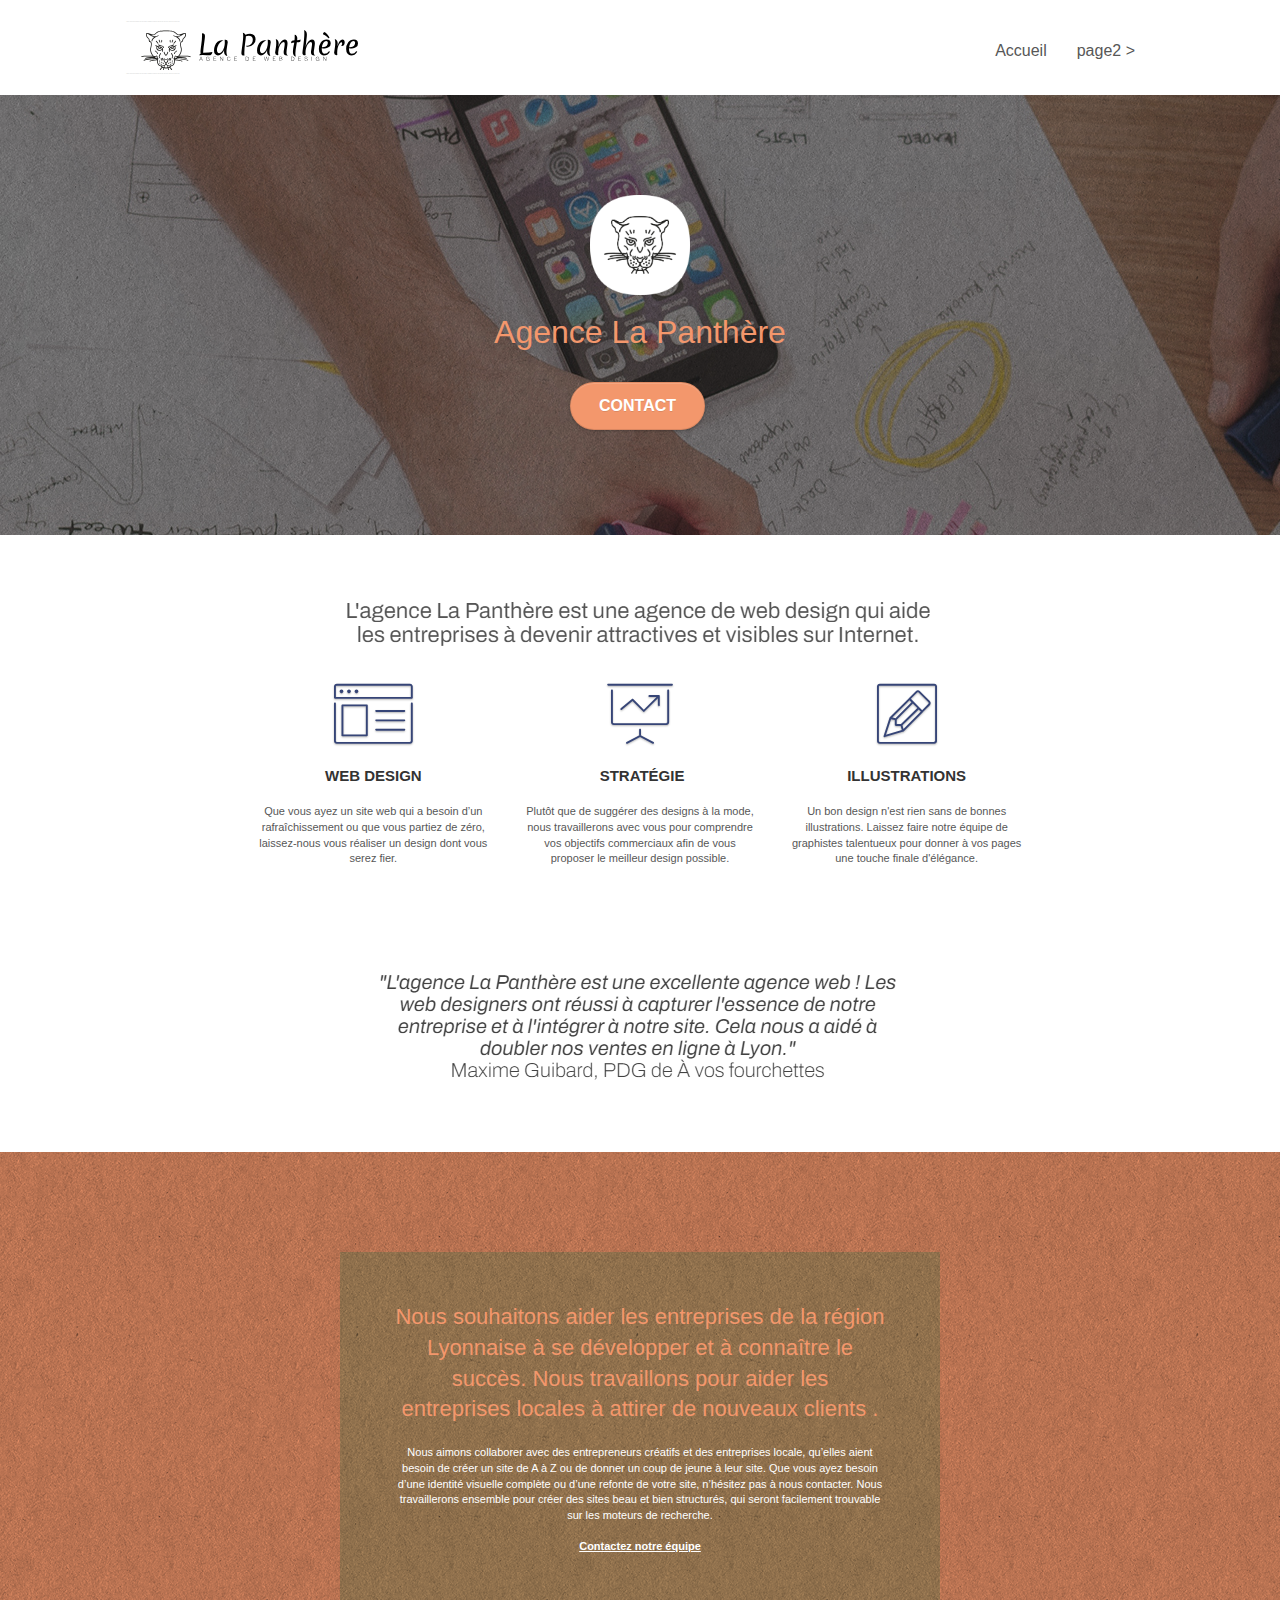
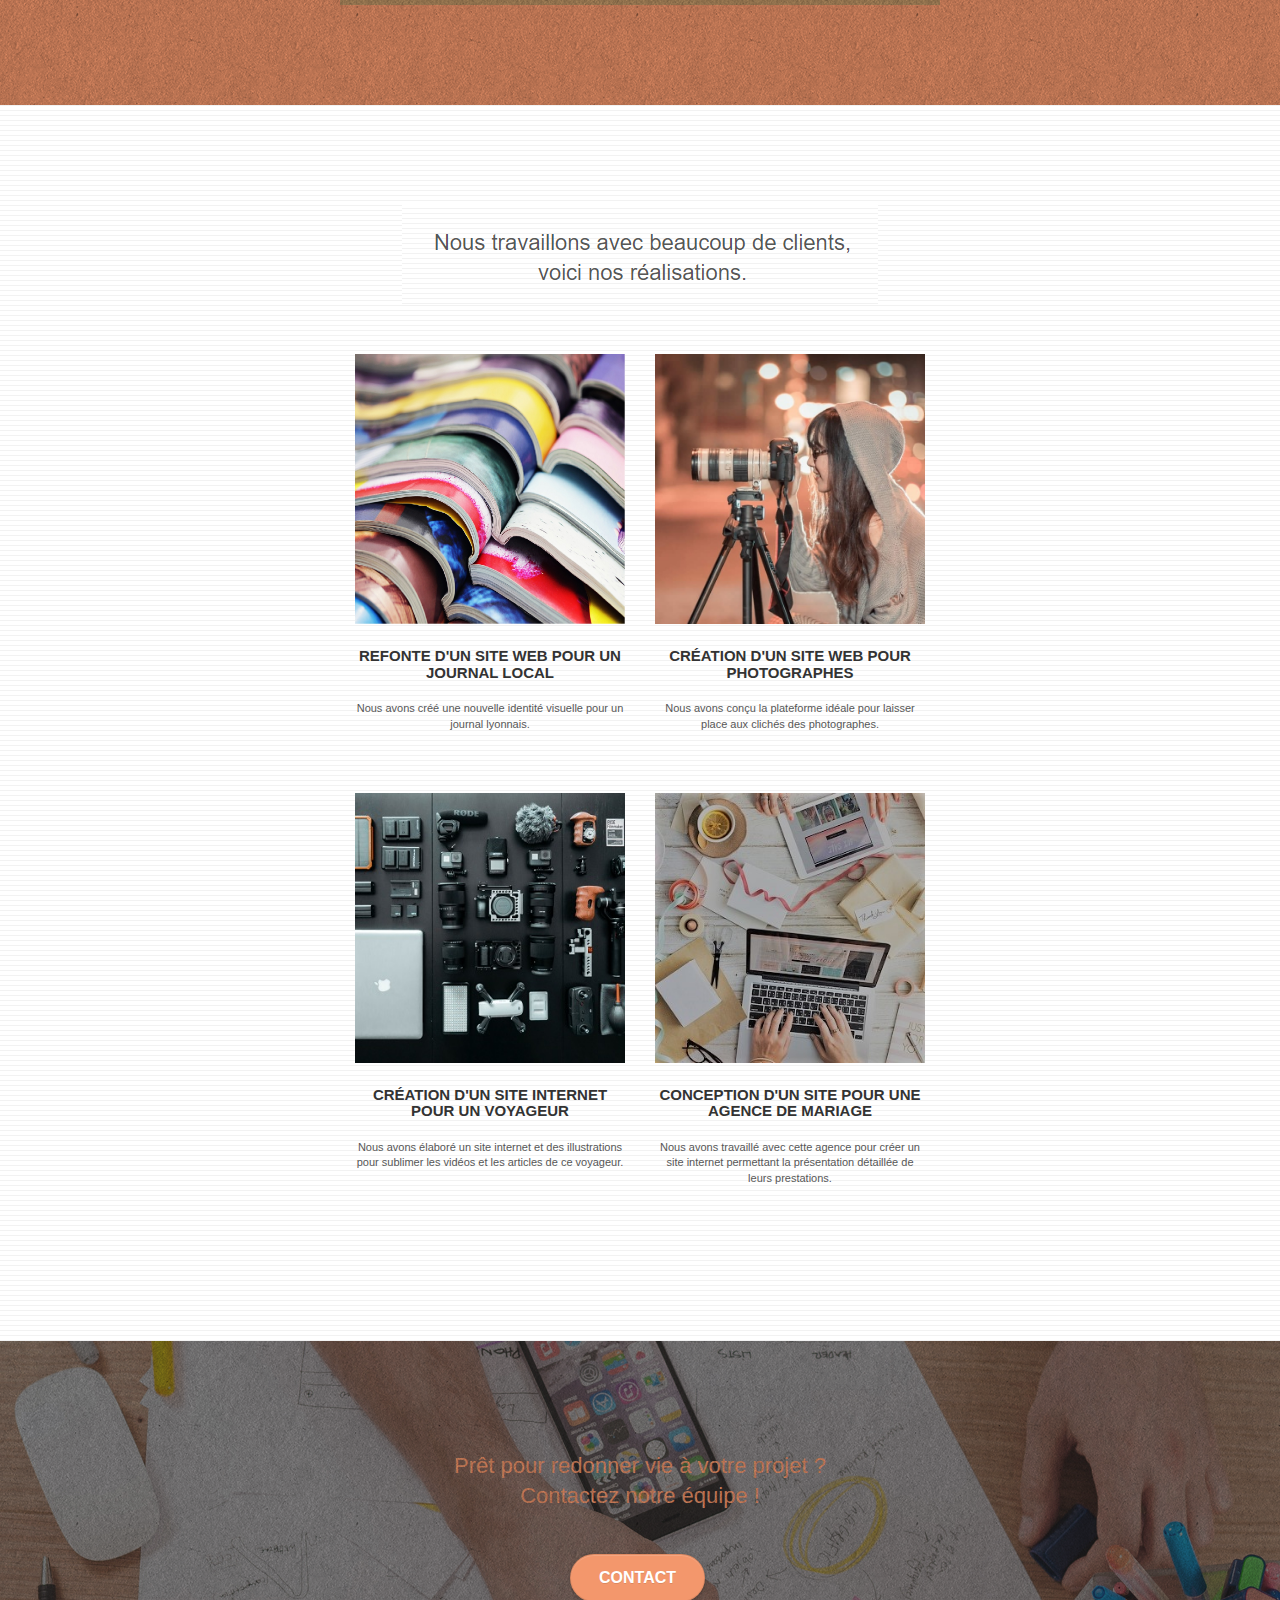
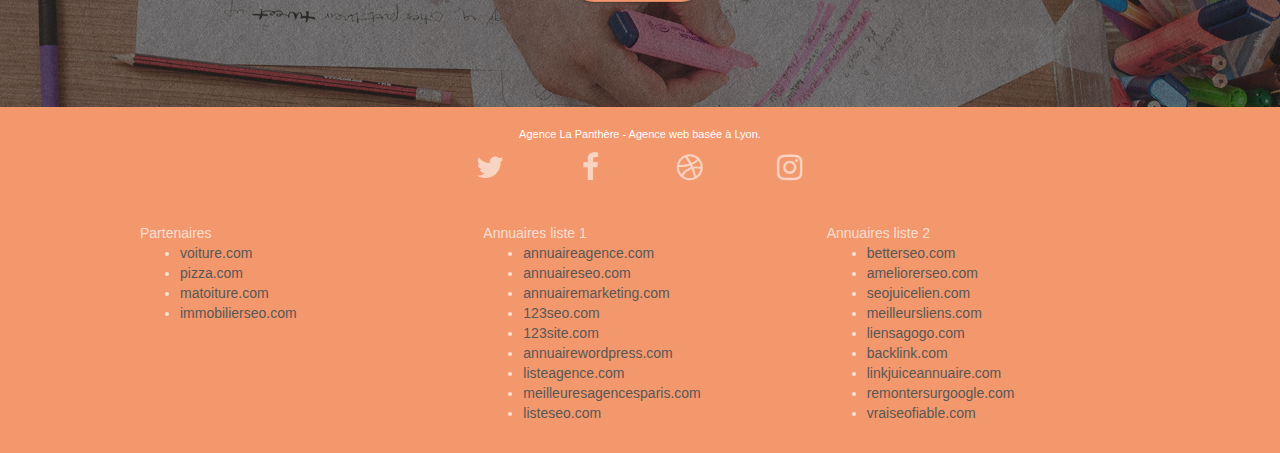
==== index.html @ 03101421 "first commit" ====
<!doctype html>
<html lang="Default">
<head>
    <meta charset="utf-8">
    <meta name="keywords" content="seo, google, site web, site internet, agence design paris, agence design, agence design,agence design,agence design,agence design,agence design,agence design,agence design,agence design">
    <meta name="description" content="">
    <meta name="viewport" content="width=device-width, initial-scale=1.0, viewport-fit=cover">
    <link rel="shortcut icon" type="image/png" href="favicon.jpg">
    
	<link rel="stylesheet" type="text/css" href="./css/bootstrap.css">
	<link rel="stylesheet" type="text/css" href="style.css">
	<link rel="stylesheet" type="text/css" href="./css/font-awesome.css">
	<link rel="stylesheet" type="text/css" href="./css/et-line.css">
	
    
	<script src="./js/jquery-2.1.0.js"></script>
	<script src="./js/bootstrap.js"></script>
	<script src="./js/blocs.js"></script>
	<script src="./js/jquery.touchSwipe.js" defer></script>
	<script src="./js/gmaps.js"></script>

    <title>.</title>

    
<!-- Analytics -->
 
<!-- Analytics END -->
    
</head>
<body>
<!-- Principal conteneur -->
<div class="page-container">
    
<!-- bloc-0 -->
<div class="bloc bgc-white l-bloc " id="bloc-0">
	<div class="container bloc-sm">

		<nav class="navbar row">
			<div class="navbar-header">
				<div class="keywords" style="color:#cccccc;font-size:1px;">Agence web à paris, stratégie web, web design, illustrations, design de site web, site web, web, internet, site internet, site</div>
				<a class="navbar-brand" href="index.html"><img src="img/agence-la-panthere-monochrome.svg" alt="paris web design logo agence web meilleure agence" height="40" /></a>
				<div class="keywords" style="color:#cccccc;font-size:1px;">Agence web à paris, stratégie web, web design, illustrations, design de site web, site web, web, internet, site internet, site</div>
				<button id="nav-toggle" type="button" class="ui-navbar-toggle navbar-toggle" data-toggle="collapse" data-target=".navbar-1">
					<span class="sr-only">Toggle navigation</span><span class="icon-bar"></span><span class="icon-bar"></span><span class="icon-bar"></span>
				</button>
			</div>
			<div class="collapse navbar-collapse navbar-1 special-dropdown-nav">
				<ul class="site-navigation nav navbar-nav">
					<li>
						<a href="index.html">Accueil</a>
					</li>
					<li>
					</li>
					<li>
						<a href="page2.html">page2 &gt;</a>
					</li>
				</ul>
			</div>
		</nav>
	</div>
</div>
<!-- bloc-0 END -->

<!-- bloc-1-presentation -->
<div class="bloc bgc-dark-slate-blue bg-banniere d-bloc bg-t-edge bloc-bg-texture texture-paper b-parallax" id="bloc-1-hero">
	<div class="container bloc-lg">
		<div class="row tight-width-whitespace">
			<div class="col-sm-12">
				<img src="img/logo.png" class="center-block image-resize-mode" width="100" alt="Agence La Panthère, agence web paris, création logo paris" />
				<h1 class="text-center hero-bloc-text tc-white ">
					Agence La Panthère
				</h1>
				<div class="text-center">
					<a href="page2.html" class="btn btn-lg btn-clean btn-rd cta-hero btn-atomic-tangerine" id="cta-hero">Contact</a>
				</div>
			</div>
		</div>
	</div>
</div>
<!-- bloc-1-presentation END -->

<!-- bloc-2-services -->
<div class="bloc bgc-white l-bloc" id="bloc-2-services">
	<div class="container bloc-md">
		<div class="row">
			<div class="col-sm-12 text-center">
				<img alt="agence web, agence web paris, web design paris, stratégie web" src="img/title.png" />
			</div>
		</div>
		<div class="row voffset-lg med-width-whitespace">
			<div class="col-sm-4">
				<div class="text-center">
					<span class="et-icon-browser sm-shadow icon-dark-slate-blue icons icon-lg"></span>
				</div>
				<h3 class="mg-md text-center">
					Web design
				</h3>
				<p class="text-center ">
					Que vous ayez un site web qui a besoin d&rsquo;un rafraîchissement ou que vous partiez de zéro, laissez-nous vous réaliser un design dont vous serez fier.
				</p>
			</div>
			<div class="col-sm-4">
				<div class="text-center">
					<span class="et-icon-presentation sm-shadow icon-dark-slate-blue icons icon-lg"></span>
				</div>
				<h3 class="mg-md text-center">
					&nbsp;Stratégie
				</h3>
				<p class="text-center ">
					Plutôt que de suggérer des designs à la mode, nous travaillerons avec vous pour comprendre vos objectifs commerciaux afin de vous proposer le meilleur design possible.<br>
				</p>
			</div>
			<div class="col-sm-4">
				<div class="text-center">
					<span class="et-icon-edit sm-shadow icon-dark-slate-blue icons icon-lg"></span>
				</div>
				<h3 class="mg-md text-center">
					Illustrations
				</h3>
				<p class="text-center ">
					Un bon design n'est rien sans de bonnes illustrations. Laissez faire notre équipe de graphistes talentueux pour donner à vos pages une touche finale d'élégance.
				</p>
			</div>
		</div>
		<div class="row voffset-lg voffset">
			<div class="col-xs-12 col-md-8 col-md-offset-2 text-center">
				<img alt="agence web, agence web paris, web design paris, stratégie web" src="img/citation.png" />

			</div>
		</div>
	</div>
</div>
<!-- bloc-2-services END -->

<!-- bloc-3-what-i-do -->
<div class="bloc tc-white bgc-atomic-tangerine bg-presentation d-bloc bloc-bg-texture texture-paper b-parallax" id="bloc-3-what-i-do">
	<div class="container bloc-lg">
		<div class="row tight-width-whitespace black-background">
			<div class="col-sm-12">
				<h2 class="mg-md text-center tc-white">
					Nous souhaitons aider les entreprises de la région Lyonnaise à se développer et à connaître le succès. Nous travaillons pour aider les entreprises locales à attirer de nouveaux clients .<br>
				</h2>
				<p class="text-center white">
					Nous aimons collaborer avec des entrepreneurs créatifs et des entreprises locale, qu’elles aient besoin de créer un site de A à Z ou de donner un coup de jeune à leur site. Que vous ayez besoin d’une identité visuelle complète ou d’une refonte de votre site, n’hésitez pas à nous contacter. Nous travaillerons ensemble pour créer des sites beau et bien structurés, qui seront facilement trouvable sur les moteurs de recherche. <br><br><a class="ltc-white bold-link" href="page2.html">Contactez notre équipe</a><br>
				</p>
			</div>
		</div>
	</div>
</div>
<!-- bloc-3-what-i-do END -->

<!-- bloc-4-portfolio -->
<div class="bloc bgc-white bg-lines-h2-bg bg-repeat l-bloc" id="bloc-4-portfolio">
	<div class="container bloc-lg">
		<div class="row">
			<div class="col-sm-12 text-center">
				<img alt="agence web, agence web paris, web design paris, stratégie web" src="img/title2.png" />
			</div>
		</div>
		<div class="row tight-width-whitespace portfolio-row">
			<div class="col-sm-6">
				<a href="#" data-lightbox="img/1.jpg" data-gallery-id="gallery-1" data-caption="Refonte d'un site web pour un journal local" data-frame="snapshot-lb"><img src="img/1.jpg" alt="paris web design logo agence web meilleure agence et refonte site web journal" class="img-responsive portfolio-thumb" /></a>
				<h3 class="mg-md text-center">
					Refonte d'un site web pour un journal local
				</h3>
				<p class="text-center">
					Nous avons créé une nouvelle identité visuelle pour un journal lyonnais.
				</p>
			</div>
			<div class="col-sm-6">
				<a href="#" data-lightbox="img/2.jpg" data-gallery-id="gallery-1" data-caption="Création d'un site web pour photographes" data-frame="snapshot-lb"><img src="img/2.jpg" class="img-responsive portfolio-thumb" alt="paris web design logo agence web meilleure agence, Création d'un site web pour photographes" /></a>
				<h3 class="mg-md text-center">
					Création d'un site web pour photographes
				</h3>
				<p class="text-center">
					Nous avons conçu la plateforme idéale pour laisser place aux clichés des photographes.
				</p>
			</div>
		</div>
		<div class="row tight-width-whitespace portfolio-row">
			<div class="col-sm-6">
				<a href="#" data-lightbox="img/3.bmp" data-gallery-id="gallery-1" data-caption="Création d'un site internet pour un voyageur" data-frame="snapshot-lb"><img src="img/3.bmp" class="img-responsive portfolio-thumb" alt="paris web design logo agence web meilleure agence, Création d'un site web pour voyageur"/></a>
				<h3 class="mg-md text-center">
					Création d'un site internet pour un voyageur
				</h3>
				<p class="text-center">
					Nous avons élaboré un site internet et des illustrations pour sublimer les vidéos et les articles de ce voyageur.
				</p>
			</div>
			<div class="col-sm-6">
				<a href="#" data-lightbox="img/4.bmp" data-gallery-id="gallery-1" data-caption="Conception d'un site pour une agence de mariage" data-frame="snapshot-lb"><img src="img/4.bmp" class="img-responsive portfolio-thumb" alt="paris web design logo agence web meilleure agence, Création d'un site web pour agence de mariage" /></a>
				<h3 class="mg-md text-center">
					Conception d'un site pour une agence de mariage
				</h3>
				<p class="text-center">
					Nous avons travaillé avec cette agence pour créer un site internet permettant la présentation détaillée de leurs prestations.
				</p>
			</div>
		</div>
	</div>
</div>
<!-- bloc-4-portfolio END -->

<!-- bloc-5-cta -->
<div class="bloc bgc-dark-slate-blue bg-banniere d-bloc bloc-bg-texture texture-paper" id="bloc-5-cta">
	<div class="container bloc-lg">
		<div class="row">
			<h2 class="mg-md text-center tc-white">
				Prêt pour redonner vie à votre projet ?<br>Contactez notre équipe !
			</h2>
			<div class="col-sm-12 text-center">
				<a href="page2.html" class="btn btn-atomic-tangerine btn-clean btn-rd btn-lg cta-hero">Contact</a>
			</div>
		</div>
	</div>
</div>
<!-- bloc-5-cta END -->

<!-- Footer - bloc-8 -->
<div class="bloc bgc-atomic-tangerine d-bloc" id="bloc-8">
	<div class="container bloc-sm">
		<div class="row">
			<div class="col-sm-12">
				<p class="text-center white">
					Agence La Panthère - Agence web basée à Lyon.<br>
				</p>
				<div class="row row-no-gutters social">
					<div class="col-sm-3">
						<div class="text-center">
							<a class="social" href="index.html"><span class="fa fa-twitter icon-md"></span></a>
						</div>
					</div>
					<div class="col-sm-3">
						<div class="text-center">
							<a class="social" href="index.html"><span class="fa fa-facebook icon-md"></span></a>
						</div>
					</div>
					<div class="col-sm-3">
						<div class="text-center">
							<a class="social" href="index.html"><span class="fa fa-dribbble icon-md"></span></a>
						</div>
					</div>
					<div class="col-sm-3">
						<div class="text-center">
							<a class="social" href="index.html"><span class="fa fa-instagram icon-md"></span></a>
						</div>
					</div>
					<div class="keywords" style="color:#F3976C;">Agence web à paris, stratégie web, web design, illustrations, design de site web, site web, web, internet, site internet, site</div>
				</div>
				<div class="row">
					<div class="col-sm-4">
						Partenaires
							<ul>
								<li><a href="voiture.com">voiture.com</a></li>
								<li><a href="pizza.com">pizza.com</a></li>
								<li><a href="matoiture.com">matoiture.com</a></li>
								<li><a href="immobilierseo.com">immobilierseo.com</a></li>
							</ul>		
					</div>
					<div class="col-sm-4">
						Annuaires liste 1
						<ul>
							<li><a href="annuaireagence.com">annuaireagence.com</a></li>
							<li><a href="annuaireseo.com">annuaireseo.com</a></li>
							<li><a href="annuairemarketing.com">annuairemarketing.com</a></li>
							<li><a href="123seoture.com">123seo.com</a></li>
							<li><a href="123site.com">123site.com</a></li>
							<li><a href="annuairewordpress.com">annuairewordpress.com</a></li>
							<li><a href="listeagence.com">listeagence.com</a></li>
							<li><a href="meilleuresagencesparis.com">meilleuresagencesparis.com</a></li>
							<li><a href="listeseo.com">listeseo.com</a></li>
						</ul>
					</div>
					<div class="col-sm-4">
						Annuaires liste 2
						<ul>
							<li><a href="betterseo.com">betterseo.com</a></li>
							<li><a href="ameliorerseo.com">ameliorerseo.com</a></li>
							<li><a href="seojuicelien.com">seojuicelien.com</a></li>
							<li><a href="meilleursliens.com">meilleursliens.com</a></li>
							<li><a href="liensagogo.com">liensagogo.com</a></li>
							<li><a href="backlink.com">backlink.com</a></li>
							<li><a href="linkjuiceannuaire.com">linkjuiceannuaire.com</a></li>
							<li><a href="remontersurgoogle.com">remontersurgoogle.com</a></li>
							<li><a href="vraiseofiable.com">vraiseofiable.com</a></li>
						</ul>
					</div>
				</div>
			</div>
		</div>
	</div>
</div>
<!-- Footer - bloc-8 END -->

</div>
<!-- Principal conteneur END -->
    

</body>
</html>
---- style.css ----
body {
    margin: 0;
    padding: 0;
    background: #FFF;
    overflow-x: hidden;
    -webkit-font-smoothing: antialiased;
    -moz-osx-font-smoothing: grayscale;
}

a,
button {
    transition: all .3s ease-in-out;
    outline: none!important;
}

a:hover {
    text-decoration: none;
    cursor: pointer;
}

#page-loading-blocs-notifaction {
    position: fixed;
    top: 0;
    bottom: 0;
    width: 100%;
    z-index: 100000;
    background: #FFFFFF url("img/pageload-spinner.gif") no-repeat center center;
}

.bloc {
    width: 100%;
    clear: both;
    background: 50% 50% no-repeat;
    padding: 0 50px;
    -webkit-background-size: cover;
    -moz-background-size: cover;
    -o-background-size: cover;
    background-size: cover;
    position: relative;
}

.bloc .container {
    padding-left: 0;
    padding-right: 0;
}

.bloc-lg {
    padding: 100px 50px;
}

.bloc-md {
    padding: 50px;
}

.bloc-sm {
    padding: 20px 50px;
}

.bg-center,
.bg-l-edge,
.bg-r-edge,
.bg-t-edge,
.bg-b-edge,
.bg-tl-edge,
.bg-bl-edge,
.bg-tr-edge,
.bg-br-edge,
.bg-repeat {
    -webkit-background-size: auto!important;
    -moz-background-size: auto!important;
    -o-background-size: auto!important;
    background-size: auto!important;
}

.bg-repeat {
    background: repeat;
}

.bg-t-edge {
    background: top no-repeat;
}

.bloc-bg-texture::before {
    content: "";
    background-size: 2px 2px;
    position: absolute;
    top: 0;
    bottom: 0;
    left: 0;
    right: 0;
}

.texture-paper::before {
    background: url("img/texture-paper.png");
    background-size: 280px 280px;
}

.b-parallax {
    background-attachment: fixed;
}

.d-bloc {
    color: rgba(255, 255, 255, .7);
}

.d-bloc button:hover {
    color: rgba(255, 255, 255, .9);
}

.d-bloc .icon-round,
.d-bloc .icon-square,
.d-bloc .icon-rounded,
.d-bloc .icon-semi-rounded-a,
.d-bloc .icon-semi-rounded-b {
    border-color: rgba(255, 255, 255, .9);
}

.d-bloc .divider-h span {
    border-color: rgba(255, 255, 255, .2);
}

.d-bloc .a-btn,
.d-bloc .navbar a,
.d-bloc .navbar-brand,
.d-bloc a .icon-sm,
.d-bloc a .icon-md,
.d-bloc a .icon-lg,
.d-bloc a .icon-xl,
.d-bloc h1 a,
.d-bloc h2 a,
.d-bloc h3 a,
.d-bloc h4 a,
.d-bloc h5 a,
.d-bloc h6 a,
.d-bloc p a {
    color: rgba(255, 255, 255, .6);
}

.d-bloc .a-btn:hover,
.d-bloc .navbar a:hover,
.d-bloc .navbar-brand:hover,
.d-bloc a:hover .icon-sm,
.d-bloc a:hover .icon-md,
.d-bloc a:hover .icon-lg,
.d-bloc a:hover .icon-xl,
.d-bloc h1 a:hover,
.d-bloc h2 a:hover,
.d-bloc h3 a:hover,
.d-bloc h4 a:hover,
.d-bloc h5 a:hover,
.d-bloc h6 a:hover,
.d-bloc p a:hover {
    color: rgba(255, 255, 255, 1);
}

.d-bloc .navbar-toggle .icon-bar {
    background: rgba(255, 255, 255, 1);
}

.d-bloc .btn-wire,
.d-bloc .btn-wire:hover {
    color: rgba(255, 255, 255, 1);
    border-color: rgba(255, 255, 255, 1);
}

.d-bloc .panel {
    color: rgba(0, 0, 0, .5);
}

.d-bloc .panel button:hover {
    color: rgba(0, 0, 0, .7);
}

.d-bloc .panel icon {
    border-color: rgba(0, 0, 0, .7);
}

.d-bloc .panel .divider-h span {
    border-color: rgba(0, 0, 0, .1);
}

.d-bloc .panel .a-btn {
    color: rgba(0, 0, 0, .6);
}

.d-bloc .panel .a-btn:hover {
    color: rgba(0, 0, 0, 1);
}

.d-bloc .panel .btn-wire,
.d-bloc .panel .btn-wire:hover {
    color: rgba(0, 0, 0, .7);
    border-color: rgba(0, 0, 0, .3);
}

.d-bloc .panel,
.l-bloc {
    color: rgba(0, 0, 0, .5);
}

.d-bloc .panel button:hover,
.l-bloc button:hover {
    color: rgba(0, 0, 0, .7);
}

.l-bloc .icon-round,
.l-bloc .icon-square,
.l-bloc .icon-rounded,
.l-bloc .icon-semi-rounded-a,
.l-bloc .icon-semi-rounded-b {
    border-color: rgba(0, 0, 0, .7);
}

.d-bloc .panel .divider-h span,
.l-bloc .divider-h span {
    border-color: rgba(0, 0, 0, .1);
}

.d-bloc .panel .a-btn,
.l-bloc .a-btn,
.l-bloc .navbar a,
.l-bloc .navbar-brand,
.l-bloc a .icon-sm,
.l-bloc a .icon-md,
.l-bloc a .icon-lg,
.l-bloc a .icon-xl,
.l-bloc h1 a,
.l-bloc h2 a,
.l-bloc h3 a,
.l-bloc h4 a,
.l-bloc h5 a,
.l-bloc h6 a,
.l-bloc p a {
    color: rgba(0, 0, 0, .6);
}

.d-bloc .panel .a-btn:hover,
.l-bloc .a-btn:hover,
.l-bloc .navbar a:hover,
.l-bloc .navbar-brand:hover,
.l-bloc a:hover .icon-sm,
.l-bloc a:hover .icon-md,
.l-bloc a:hover .icon-lg,
.l-bloc a:hover .icon-xl,
.l-bloc h1 a:hover,
.l-bloc h2 a:hover,
.l-bloc h3 a:hover,
.l-bloc h4 a:hover,
.l-bloc h5 a:hover,
.l-bloc h6 a:hover,
.l-bloc p a:hover {
    color: rgba(0, 0, 0, 1);
}

.l-bloc .navbar-toggle .icon-bar {
    color: rgba(0, 0, 0, .6);
}

.d-bloc .panel .btn-wire,
.d-bloc .panel .btn-wire:hover,
.l-bloc .btn-wire,
.l-bloc .btn-wire:hover {
    color: rgba(0, 0, 0, .7);
    border-color: rgba(0, 0, 0, .3);
}

.voffset {
    margin-top: 30px;
}

.voffset-lg {
    margin-top: 80px;
}

.row-no-gutters {
    margin-right: 0;
    margin-left: 0;
}

.row.row-no-gutters > [class^="col-"],
.row.row-no-gutters > [class*=" col-"] {
    padding-right: 0;
    padding-left: 0;
}

#bloc-1-hero h1 {
    font-size: 32px;
}

.navbar {
    margin-bottom: 0;
    z-index: 1;
}

.navbar-brand {
    height: auto;
    padding: 3px 15px;
    font-size: 25px;
    font-weight: normal;
    font-weight: 600;
    line-height: 44px;
}

.navbar-brand img {
    max-height: 200px;
    margin: 0 5px 0 0;
    display: inline;
}

.navbar-brand img[src$=svg] {
    min-width: 100px;
}

.nav-center .navbar-brand img {
    margin: 0;
}

.navbar .nav {
    padding-top: 2px;
    margin-right: -16px;
    float: right;
    z-index: 1;
}

.nav > li {
    float: left;
    margin-top: 4px;
    font-size: 16px;
}

.navbar-nav .open .dropdown-menu > li > a {
    text-align: inherit;
}

.nav > li a:hover,
.nav > li a:focus {
    background: transparent;
}

.navbar-toggle {
    margin: 10px 10px 0 0;
    border: 0px;
}

.navbar-toggle:hover {
    background: transparent!important;
}

.navbar-toggle .icon-bar {
    background-color: rgba(0, 0, 0, .5);
    width: 26px;
}

.nav-invert .navbar .nav {
    float: left;
}

.nav-invert .navbar-header,
.nav-invert .navbar-brand {
    float: right;
    position: relative;
    z-index: 2;
}

@media (min-width: 768px) {
    .site-navigation {
        position: absolute;
        top: 50%;
        right: 20px;
        transform: translate(0, -50%);
        -webkit-transform: translateY(-50%);
    }
    .nav > li .dropdown-menu a,
    .nav > li .dropdown-menu a:hover {
        color: #484848;
    }
    .nav-invert .site-navigation {
        left: 0;
        right: 0;
    }
    .nav-center {
        text-align: center;
    }
    .nav-center .navbar-header {
        width: 100%;
    }
    .nav-center .navbar-header,
    .nav-center .navbar-brand,
    .nav-center .nav > li {
        float: none;
        display: inline-block;
    }
    .nav-center .site-navigation {
        position: relative;
        width: 100%;
        right: 0;
        margin-right: 0px;
        margin-top: 20px;
    }
    .nav-center.mini-nav .navbar-toggle {
        float: none;
        margin: 10px auto 0;
    }
}

.nav > li > .dropdown a {
    background: none!important;
    display: block;
    padding: 14px 15px;
}

nav .caret {
    margin: 0 5px;
}

.dropdown-menu .dropdown-menu {
    top: -8px;
    left: 100%;
}

.dropdown-menu .dropmenu-flow-right {
    top: 100%;
    left: 0;
    margin-left: -1px;
    border-top-left-radius: 0;
    border-top-right-radius: 0;
}

.dropdown-menu .dropdown span {
    border: 4px solid black;
    border-top-color: transparent;
    border-right-color: transparent;
    border-bottom-color: transparent;
    margin: 6px -5px 0 0!important;
    float: right;
}

.mg-md {
    margin-top: 10px;
    margin-bottom: 20px;
}

.mg-lg {
    margin-top: 10px;
    margin-bottom: 40px;
}

.btn {
    margin: 0 5px 5px 0;
}

.btn.pull-right {
    margin: 0 0 5px 5px;
}

.btn-d,
.btn-d:hover,
.btn-d:focus {
    color: #FFF;
    background: rgba(0, 0, 0, .3);
}

button {
    outline: none!important;
}

.btn-rd {
    border-radius: 40px;
}

.btn-clean {
    border: 1px solid rgba(0, 0, 0, .08);
    border-bottom-color: rgba(0, 0, 0, .1);
    text-shadow: 0 1px 0 rgba(0, 0, 1, .1);
    box-shadow: 0 1px 3px rgba(0, 0, 1, .25), inset 0 1px 0 0 rgba(255, 255, 255, .15);
}

.icon-md {
    font-size: 30px!important;
}

.icon-lg {
    font-size: 60px!important;
}

.sm-shadow {
    text-shadow: 0 1px 2px rgba(0, 0, 0, .3);
}

.panel-sq,
.panel-sq .panel-heading,
.panel-sq .panel-footer {
    border-radius: 0;
}

.panel-rd {
    border-radius: 30px;
}

.panel-rd .panel-heading {
    border-radius: 29px 29px 0 0;
}

.panel-rd .panel-footer {
    border-radius: 0 0 29px 29px;
}

.form-control {
    border-color: rgba(0, 0, 0, .1);
    box-shadow: none;
}

.scrollToTop {
    width: 40px;
    height: 40px;
    position: fixed;
    bottom: 20px;
    right: 20px;
    opacity: 0;
    z-index: 500;
    transition: all .3s ease-in-out;
}

.scrollToTop span {
    margin-top: 6px;
}

.showScrollTop {
    font-size: 14px;
    opacity: 1;
}

a[data-lightbox] {
    position: relative;
    display: block;
    text-align: center;
}

a[data-lightbox]:hover::before {
    content: "+";
    font-family: "HelveticaNeue-Light", "Helvetica Neue Light", "Helvetica Neue", Helvetica, Arial;
    font-size: 32px;
    width: 50px;
    height: 50px;
    margin-left: -25px;
    border-radius: 50%;
    background: rgba(0, 0, 0, .6);
    color: #FFF;
    font-weight: 100;
    z-index: 1;
    position: absolute;
    top: 50%;
    transform: translateY(-50%);
    -webkit-transform: translateY(-50%);
}

a[data-lightbox]:hover img {
    opacity: 0.6;
    -webkit-animation-fill-mode: none;
    animation-fill-mode: none;
}

#lightbox-modal {
    display: flex;
    align-items: center;
}

#lightbox-modal .modal-dialog {
    width: 90%;
    max-width: 900px;
    margin: 0 auto 0;
}

#lightbox-modal .modal-dialog img {
    max-height: 90vh;
    margin: 0 auto;
}

.lightbox-caption {
    padding: 20px;
    color: #FFF;
    background: rgba(0, 0, 0, .5);
    position: absolute;
    left: 15px;
    right: 15px;
    bottom: 5px;
}

.close-lightbox {
    color: #FFF;
    font-size: 30px;
    position: absolute;
    top: 20px;
    right: 20px;
    z-index: 20;
    background: rgba(0, 0, 0, .5);
    border: none;
    line-height: 30px;
    padding: 0 9px 5px;
    opacity: 0.3;
}

.close-lightbox:hover,
.next-lightbox:hover,
.prev-lightbox:hover {
    opacity: 1.0;
    color: #FFF;
}

.next-lightbox,
.prev-lightbox {
    font-size: 20px;
    color: rgba(255, 255, 255, .9);
    background: rgba(0, 0, 0, .5);
    transition: all .2s ease-in-out;
    position: absolute;
    top: 45%;
    z-index: 1;
    opacity: 0.4;
}

.next-lightbox {
    padding: 6px 8px 1px 13px;
    right: 25px;
}

.prev-lightbox {
    padding: 6px 13px 1px 10px;
    left: 25px;
}

.snapshot-lb .modal-body {
    padding-bottom: 45px;
}

.snapshot-lb .lightbox-caption {
    padding: 0;
    color: rgba(0, 0, 0, .5);
    background: none;
}

h1,
h2,
h3,
h4,
h5,
h6,
p,
label,
.btn,
a {
    font-family: "helvetica";
    font-weight: 400;
    color: #575757!important;
}

.container {
    max-width: 1000px;
}

.hero-bloc-text {
    font-size: 38px;
}

.hero-bloc-text-sub {
    font-size: 36px;
}

.statement-bloc-text {
    line-height: 26px;
    font-style: italic;
    font-size: 20px;
    text-align: center;
    font-weight: lighter;
    max-width: 520px;
    margin: auto auto auto auto;
}

p {
    font-size: 11px;
}

.tight-width-whitespace {
    max-width: 600px;
    margin: auto auto auto auto;
}

.h1 {
    font-size: 20px;
    font-family: "Open Sans";
}

.cta-hero {
    margin-top: 22px;
    color: #FFFFFF!important;
    text-transform: uppercase;
    padding: 12px 28px 12px 28px;
    font-size: 16px;
    font-weight: 700;
}

.social {
    max-width: 400px;
    margin: auto auto auto auto;
}

h2 {
    font-size: 22px;
    line-height: 1.4em;
}

h3 {
    font-size: 15px;
    text-transform: uppercase;
    font-weight: 700;
    color: #333333!important;
}

.med-width-whitespace {
    max-width: 800px;
    margin: auto auto auto auto;
    box-shadow: 0px 0px 0px #000000;
}

h1 {
    color: #333333!important;
}

h4 {
    color: #333333!important;
}

.icons {
    margin-bottom: 14px;
    margin-top: 24px;
}

.white {
    color: #FFFFFF!important;
}

.portfolio-thumb {
    margin-bottom: 24px;
}

.portfolio-row {
    margin-bottom: 44px;
    margin-top: 50px;
}

.avatar {
    box-shadow: 0px 4px 9px rgba(0, 0, 0, 0.3);
}

.black-background {
    background-color: rgba(165, 147, 99, 0.7);
    padding: 40px 40px 40px 40px;
}

.bold-link {
    font-weight: 900;
    text-decoration: underline!important;
}

.bgc-white {
    background-color: #FFFFFF;
}

.bgc-dark-slate-blue {
    background-color: #364577;
}

.bgc-atomic-tangerine {
    background-color: #F3976C;
}

.tc-white {
    color: #F3976C!important;
}

.btn-atomic-tangerine {
    background: #F3976C;
    color: #FFFFFF!important;
}

.btn-atomic-tangerine:hover {
    background: #c27956!important;
    color: #FFFFFF!important;
}

.ltc-white {
    color: #FFFFFF!important;
}

.ltc-white:hover {
    color: #cccccc!important;
}

.ltc-atomic-tangerine {
    color: #F3976C!important;
}

.ltc-atomic-tangerine:hover {
    color: #c27956!important;
}

.icon-dark-slate-blue {
    color: #364577!important;
    border-color: #364577!important;
}

.bg-dots-bg {
    background-image: url("img/dots-bg.png");
}

.bg-lines-h2-bg {
    background-image: url("img/lines-h2-bg.png");
}

.bg-banniere {
    background-image: url("img/agence-la-panthere.jpg");
}

.bg-presentation {
    background-image: url("img/image-de-presentation.bmp");
}

@media (max-width: 1024px) {
    .bloc {
        padding-left: 20px;
        padding-right: 20px;
    }
    .bloc.full-width-bloc,
    .bloc-tile-2.full-width-bloc .container,
    .bloc-tile-3.full-width-bloc .container,
    .bloc-tile-4.full-width-bloc .container {
        padding-left: 0;
        padding-right: 0;
    }
}

@media (max-width: 992px) and (min-width: 768px) {
    .navbar .nav {
        max-width: 80%
    }
    .nav-center.navbar .nav {
        max-width: 100%
    }
}

@media only screen and (min-device-width: 768px) and (max-device-width: 1024px) and (orientation: landscape) {
    .b-parallax {
        background-attachment: scroll;
    }
}

@media only screen and (min-device-width: 1024px) and (max-device-width: 1366px) and (-webkit-min-device-pixel-ratio: 1.5) {
    .b-parallax {
        background-attachment: scroll;
    }
}

@media (max-width: 991px) {
    .container {
        width: 100%;
    }
    .b-parallax {
        background-attachment: scroll;
    }
    .page-container,
    #hero-bloc {
        overflow-x: hidden;
        position: relative;
    }
    .bloc {
        padding-left: constant(safe-area-inset-left);
        padding-right: constant(safe-area-inset-right);
    }
    .bloc-group,
    .bloc-group .bloc {
        display: block;
        width: 100%;
    }
    .bloc-fill-screen .fill-bloc-top-edge,
    .bloc-fill-screen .fill-bloc-bottom-edge {
        padding: 0 20px;
        padding-left: constant(safe-area-inset-left);
        padding-right: constant(safe-area-inset-right);
    }
}

@media (max-width: 767px) {
    .page-container {
        overflow-x: hidden;
        position: relative;
    }
    h1,
    h2,
    h3,
    h4,
    h5,
    h6,
    p,
    #disqus_thread {
        padding-left: 10px!important;
        padding-right: 10px!important;
    }
    .b-parallax {
        background-attachment: scroll;
    }
    .navbar .nav {
        padding-top: 0;
        border-top: 1px solid rgba(0, 0, 0, .2);
        float: none!important;
    }
    .navbar.row {
        margin-left: 0;
        margin-right: 0;
    }
    .site-navigation {
        position: inherit;
        transform: none;
        -webkit-transform: none;
        -ms-transform: none;
    }
    .nav > li {
        margin-top: 0;
        border-bottom: 1px solid rgba(0, 0, 0, .1);
        background: rgba(0, 0, 0, .05);
        text-align: left;
        padding-left: 15px;
        width: 100%;
    }
    .nav > li:hover {
        background: rgba(0, 0, 0, .08);
    }
    .dropdown .dropdown a .caret {
        float: none;
        margin: 5px 0 0 10px!important;
        border: 4px solid black;
        border-bottom-color: transparent;
        border-right-color: transparent;
        border-left-color: transparent;
    }
    #hero-bloc .navbar .nav {
        background: rgba(0, 0, 0, .8);
    }
    #hero-bloc .navbar .nav a {
        color: rgba(255, 255, 255, .6);
    }
    .hero {
        padding: 50px 0;
    }
    .hero-nav {
        left: -1px;
        right: -1px;
    }
    .navbar-collapse {
        padding: 0;
        overflow-x: hidden;
        -webkit-box-shadow: none;
        box-shadow: none;
    }
    .navbar-brand img {
        max-height: 40px;
        width: auto;
    }
    .nav-invert .navbar-header {
        float: none;
        width: 100%;
    }
    .nav-invert .navbar-toggle {
        float: left;
        margin-left: 10px;
    }
    .bloc {
        padding-left: 0;
        padding-right: 0;
    }
    .bloc-xxl,
    .bloc-xl,
    .bloc-lg {
        padding: 40px 0;
    }
    .bloc-sm,
    .bloc-md {
        padding-left: 0;
        padding-right: 0;
    }
    .bloc-tile-2 .container,
    .bloc-tile-3 .container,
    .bloc-tile-4 .container,
    .bloc-fill-screen .fill-bloc-top-edge,
    .bloc-fill-screen .fill-bloc-bottom-edge {
        padding-left: 0;
        padding-right: 0;
    }
    .a-block {
        padding: 0 10px;
    }
    .btn-dwn {
        display: none;
    }
    .voffset {
        margin-top: 5px;
    }
    .voffset-md {
        margin-top: 20px;
    }
    .voffset-lg {
        margin-top: 30px;
    }
    form {
        padding: 5px;
    }
    .close-lightbox {
        display: inline-block;
    }
    .blocsapp-device-iphone5 {
        background-size: 216px 425px;
        padding-top: 60px;
        width: 216px;
        height: 425px;
    }
    .blocsapp-device-iphone5 img {
        width: 180px;
        height: 320px;
    }
}

@media (max-width: 400px) {
    .bloc {
        padding-left: 0;
        padding-right: 0;
    }
}

@media (max-width: 767px) {
    .bloc-mob-center-text {
        text-align: center;
    }
}
---- css/et-line.css ----
@font-face {
    font-family: et-line;
    src: url(../fonts/et-line.eot);
    src: url(../fonts/et-line.eot?#iefix) format('embedded-opentype'), url(../fonts/et-line.woff) format('woff'), url(../fonts/et-line.ttf) format('truetype'), url(../fonts/et-line.svg#et-line) format('svg');
    font-weight: 400;
    font-style: normal
}

.et-icon-adjustments,
.et-icon-alarmclock,
.et-icon-anchor,
.et-icon-aperture,
.et-icon-attachment,
.et-icon-bargraph,
.et-icon-basket,
.et-icon-beaker,
.et-icon-bike,
.et-icon-book-open,
.et-icon-briefcase,
.et-icon-browser,
.et-icon-calendar,
.et-icon-camera,
.et-icon-caution,
.et-icon-chat,
.et-icon-circle-compass,
.et-icon-clipboard,
.et-icon-clock,
.et-icon-cloud,
.et-icon-compass,
.et-icon-desktop,
.et-icon-dial,
.et-icon-document,
.et-icon-documents,
.et-icon-download,
.et-icon-dribbble,
.et-icon-edit,
.et-icon-envelope,
.et-icon-expand,
.et-icon-facebook,
.et-icon-flag,
.et-icon-focus,
.et-icon-gears,
.et-icon-genius,
.et-icon-gift,
.et-icon-global,
.et-icon-globe,
.et-icon-googleplus,
.et-icon-grid,
.et-icon-happy,
.et-icon-hazardous,
.et-icon-heart,
.et-icon-hotairballoon,
.et-icon-hourglass,
.et-icon-key,
.et-icon-laptop,
.et-icon-layers,
.et-icon-lifesaver,
.et-icon-lightbulb,
.et-icon-linegraph,
.et-icon-linkedin,
.et-icon-lock,
.et-icon-magnifying-glass,
.et-icon-map,
.et-icon-map-pin,
.et-icon-megaphone,
.et-icon-mic,
.et-icon-mobile,
.et-icon-newspaper,
.et-icon-notebook,
.et-icon-paintbrush,
.et-icon-paperclip,
.et-icon-pencil,
.et-icon-phone,
.et-icon-picture,
.et-icon-pictures,
.et-icon-piechart,
.et-icon-presentation,
.et-icon-pricetags,
.et-icon-printer,
.et-icon-profile-female,
.et-icon-profile-male,
.et-icon-puzzle,
.et-icon-quote,
.et-icon-recycle,
.et-icon-refresh,
.et-icon-ribbon,
.et-icon-rss,
.et-icon-sad,
.et-icon-scissors,
.et-icon-scope,
.et-icon-search,
.et-icon-shield,
.et-icon-speedometer,
.et-icon-strategy,
.et-icon-streetsign,
.et-icon-tablet,
.et-icon-target,
.et-icon-telescope,
.et-icon-toolbox,
.et-icon-tools,
.et-icon-tools-2,
.et-icon-trophy,
.et-icon-tumblr,
.et-icon-twitter,
.et-icon-upload,
.et-icon-video,
.et-icon-wallet,
.et-icon-wine {
    font-family: et-line;
    speak: none;
    font-style: normal;
    font-weight: 400;
    font-variant: normal;
    text-transform: none;
    line-height: 1;
    -webkit-font-smoothing: antialiased;
    -moz-osx-font-smoothing: grayscale;
    display: inline-block
}

.et-icon-mobile:before {
    content: "\e000"
}

.et-icon-laptop:before {
    content: "\e001"
}

.et-icon-desktop:before {
    content: "\e002"
}

.et-icon-tablet:before {
    content: "\e003"
}

.et-icon-phone:before {
    content: "\e004"
}

.et-icon-document:before {
    content: "\e005"
}

.et-icon-documents:before {
    content: "\e006"
}

.et-icon-search:before {
    content: "\e007"
}

.et-icon-clipboard:before {
    content: "\e008"
}

.et-icon-newspaper:before {
    content: "\e009"
}

.et-icon-notebook:before {
    content: "\e00a"
}

.et-icon-book-open:before {
    content: "\e00b"
}

.et-icon-browser:before {
    content: "\e00c"
}

.et-icon-calendar:before {
    content: "\e00d"
}

.et-icon-presentation:before {
    content: "\e00e"
}

.et-icon-picture:before {
    content: "\e00f"
}

.et-icon-pictures:before {
    content: "\e010"
}

.et-icon-video:before {
    content: "\e011"
}

.et-icon-camera:before {
    content: "\e012"
}

.et-icon-printer:before {
    content: "\e013"
}

.et-icon-toolbox:before {
    content: "\e014"
}

.et-icon-briefcase:before {
    content: "\e015"
}

.et-icon-wallet:before {
    content: "\e016"
}

.et-icon-gift:before {
    content: "\e017"
}

.et-icon-bargraph:before {
    content: "\e018"
}

.et-icon-grid:before {
    content: "\e019"
}

.et-icon-expand:before {
    content: "\e01a"
}

.et-icon-focus:before {
    content: "\e01b"
}

.et-icon-edit:before {
    content: "\e01c"
}

.et-icon-adjustments:before {
    content: "\e01d"
}

.et-icon-ribbon:before {
    content: "\e01e"
}

.et-icon-hourglass:before {
    content: "\e01f"
}

.et-icon-lock:before {
    content: "\e020"
}

.et-icon-megaphone:before {
    content: "\e021"
}

.et-icon-shield:before {
    content: "\e022"
}

.et-icon-trophy:before {
    content: "\e023"
}

.et-icon-flag:before {
    content: "\e024"
}

.et-icon-map:before {
    content: "\e025"
}

.et-icon-puzzle:before {
    content: "\e026"
}

.et-icon-basket:before {
    content: "\e027"
}

.et-icon-envelope:before {
    content: "\e028"
}

.et-icon-streetsign:before {
    content: "\e029"
}

.et-icon-telescope:before {
    content: "\e02a"
}

.et-icon-gears:before {
    content: "\e02b"
}

.et-icon-key:before {
    content: "\e02c"
}

.et-icon-paperclip:before {
    content: "\e02d"
}

.et-icon-attachment:before {
    content: "\e02e"
}

.et-icon-pricetags:before {
    content: "\e02f"
}

.et-icon-lightbulb:before {
    content: "\e030"
}

.et-icon-layers:before {
    content: "\e031"
}

.et-icon-pencil:before {
    content: "\e032"
}

.et-icon-tools:before {
    content: "\e033"
}

.et-icon-tools-2:before {
    content: "\e034"
}

.et-icon-scissors:before {
    content: "\e035"
}

.et-icon-paintbrush:before {
    content: "\e036"
}

.et-icon-magnifying-glass:before {
    content: "\e037"
}

.et-icon-circle-compass:before {
    content: "\e038"
}

.et-icon-linegraph:before {
    content: "\e039"
}

.et-icon-mic:before {
    content: "\e03a"
}

.et-icon-strategy:before {
    content: "\e03b"
}

.et-icon-beaker:before {
    content: "\e03c"
}

.et-icon-caution:before {
    content: "\e03d"
}

.et-icon-recycle:before {
    content: "\e03e"
}

.et-icon-anchor:before {
    content: "\e03f"
}

.et-icon-profile-male:before {
    content: "\e040"
}

.et-icon-profile-female:before {
    content: "\e041"
}

.et-icon-bike:before {
    content: "\e042"
}

.et-icon-wine:before {
    content: "\e043"
}

.et-icon-hotairballoon:before {
    content: "\e044"
}

.et-icon-globe:before {
    content: "\e045"
}

.et-icon-genius:before {
    content: "\e046"
}

.et-icon-map-pin:before {
    content: "\e047"
}

.et-icon-dial:before {
    content: "\e048"
}

.et-icon-chat:before {
    content: "\e049"
}

.et-icon-heart:before {
    content: "\e04a"
}

.et-icon-cloud:before {
    content: "\e04b"
}

.et-icon-upload:before {
    content: "\e04c"
}

.et-icon-download:before {
    content: "\e04d"
}

.et-icon-target:before {
    content: "\e04e"
}

.et-icon-hazardous:before {
    content: "\e04f"
}

.et-icon-piechart:before {
    content: "\e050"
}

.et-icon-speedometer:before {
    content: "\e051"
}

.et-icon-global:before {
    content: "\e052"
}

.et-icon-compass:before {
    content: "\e053"
}

.et-icon-lifesaver:before {
    content: "\e054"
}

.et-icon-clock:before {
    content: "\e055"
}

.et-icon-aperture:before {
    content: "\e056"
}

.et-icon-quote:before {
    content: "\e057"
}

.et-icon-scope:before {
    content: "\e058"
}

.et-icon-alarmclock:before {
    content: "\e059"
}

.et-icon-refresh:before {
    content: "\e05a"
}

.et-icon-happy:before {
    content: "\e05b"
}

.et-icon-sad:before {
    content: "\e05c"
}

.et-icon-facebook:before {
    content: "\e05d"
}

.et-icon-twitter:before {
    content: "\e05e"
}

.et-icon-googleplus:before {
    content: "\e05f"
}

.et-icon-rss:before {
    content: "\e060"
}

.et-icon-tumblr:before {
    content: "\e061"
}

.et-icon-linkedin:before {
    content: "\e062"
}

.et-icon-dribbble:before {
    content: "\e063"
}
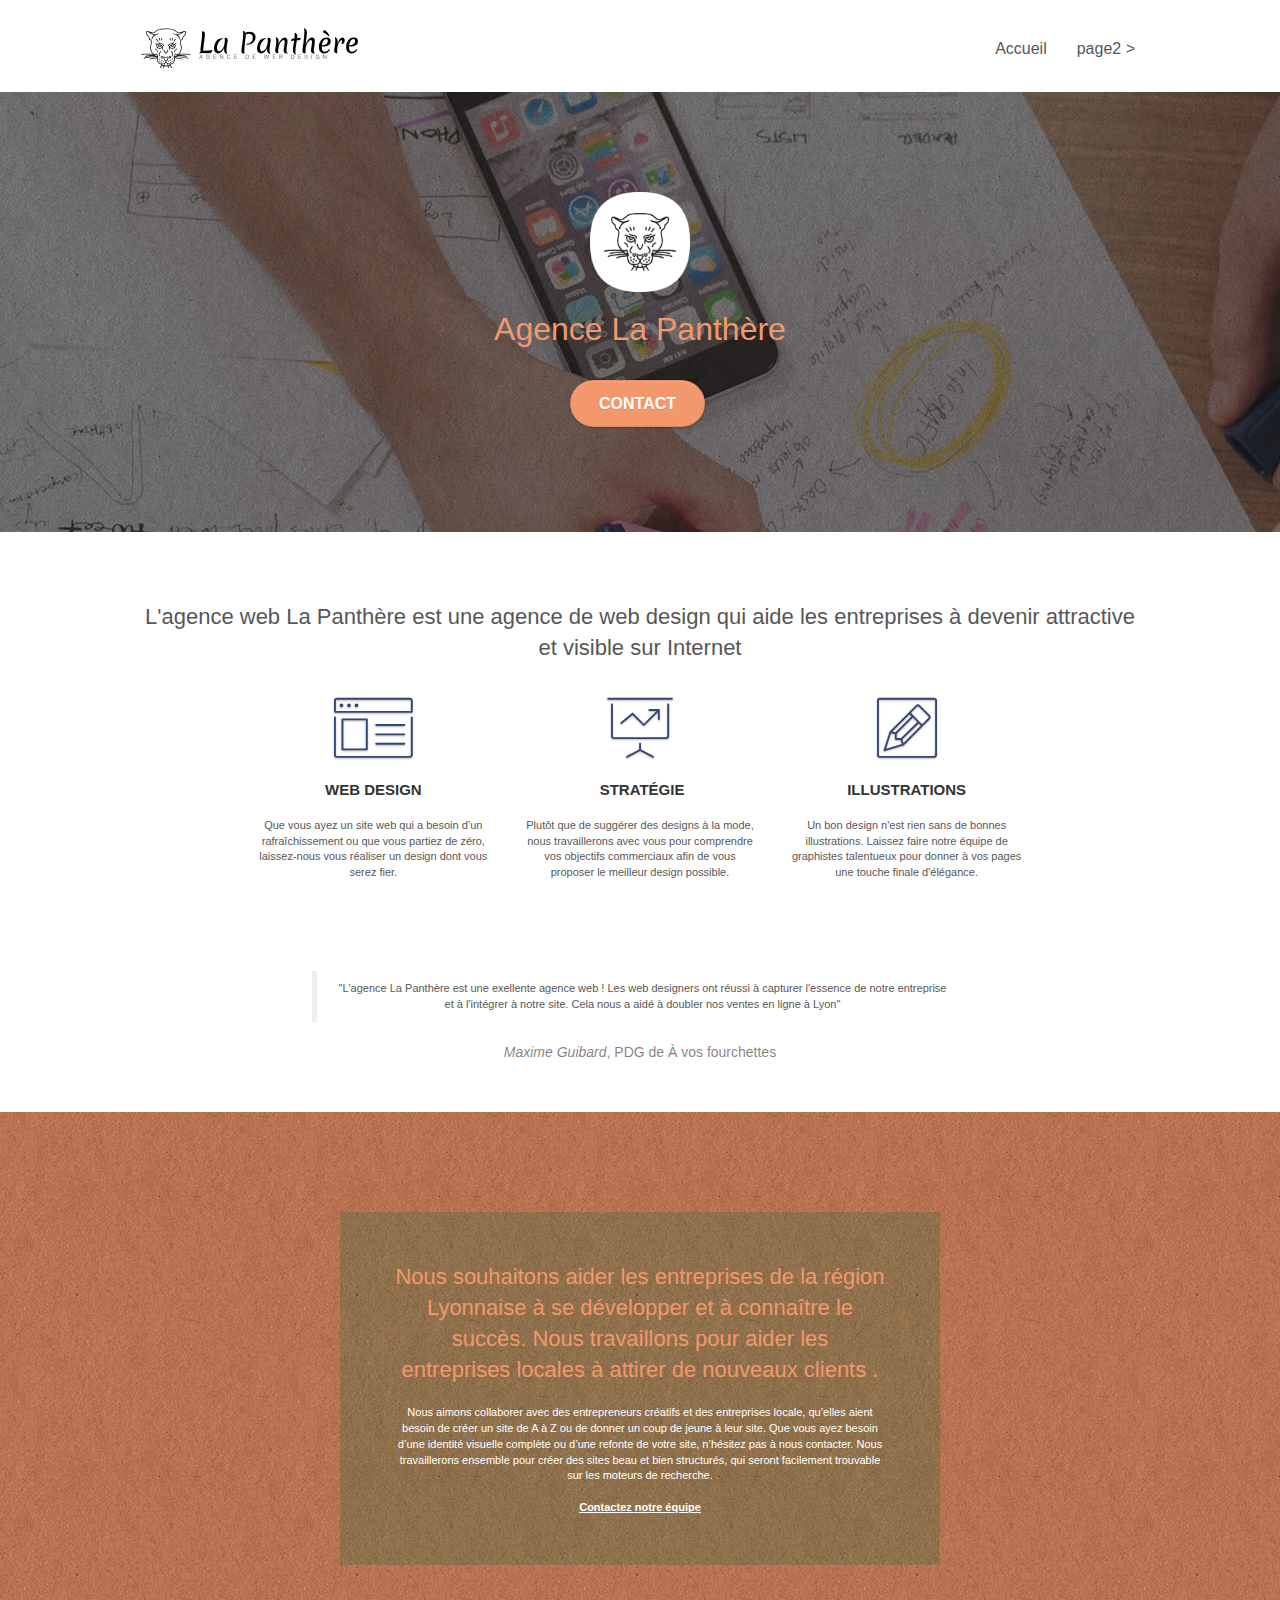
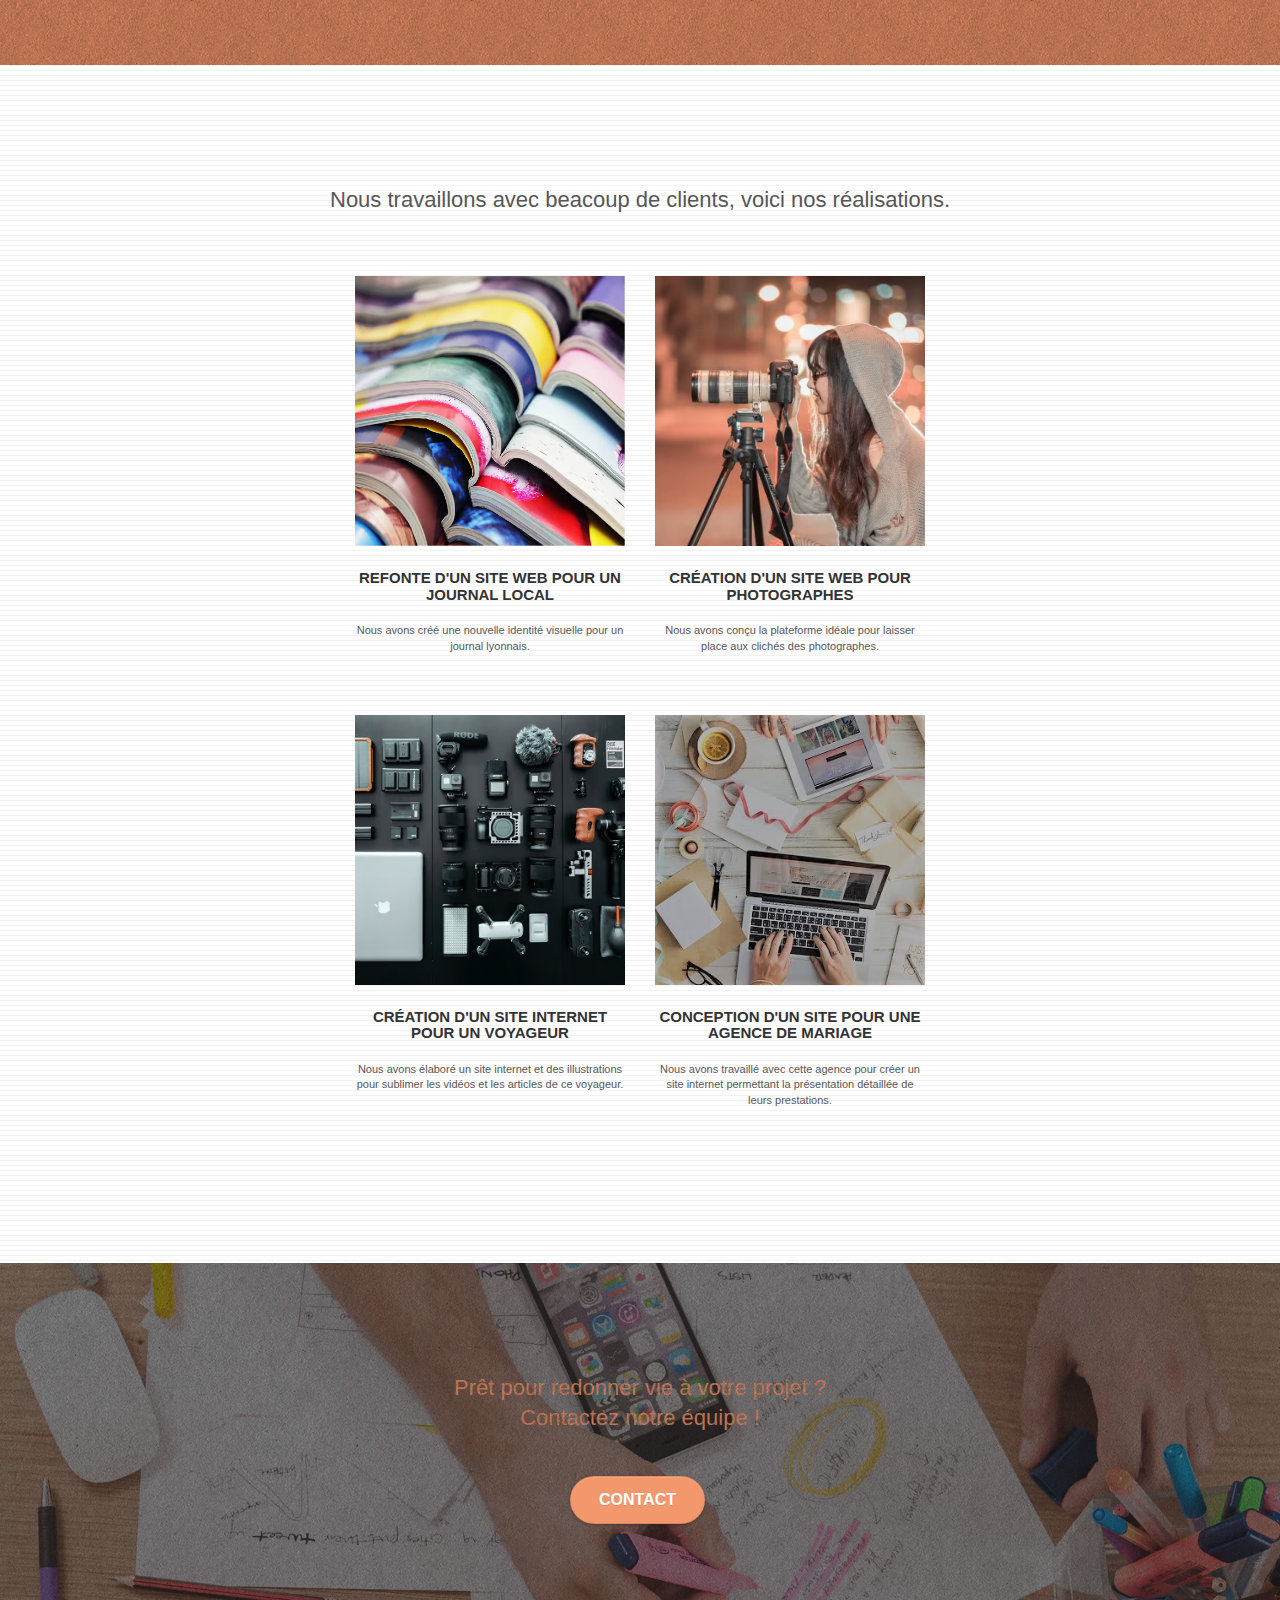
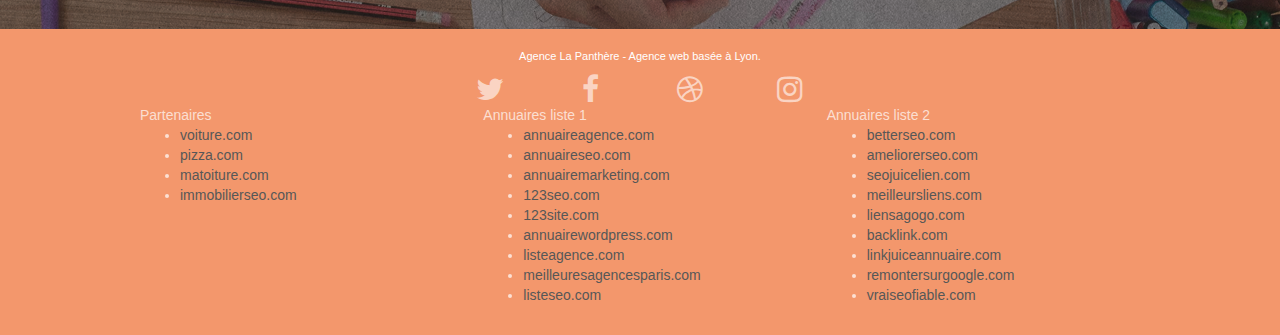
==== commit 88a5ac7c: "Suppresions du texte caché, remplissage de la balise <title> et <meta description>, changement des i" ====
--- a/index.html
+++ b/index.html
@@ -1,300 +1,349 @@
 <!doctype html>
-<html lang="Default">
+<html lang="fr-fr">
+
 <head>
-    <meta charset="utf-8">
-    <meta name="keywords" content="seo, google, site web, site internet, agence design paris, agence design, agence design,agence design,agence design,agence design,agence design,agence design,agence design,agence design">
-    <meta name="description" content="">
-    <meta name="viewport" content="width=device-width, initial-scale=1.0, viewport-fit=cover">
-    <link rel="shortcut icon" type="image/png" href="favicon.jpg">
-    
+	<meta charset="utf-8">
+	<meta name="keywords"
+		content="seo, google, site web, site internet, agence design paris, agence design, agence design,agence design,agence design,agence design,agence design,agence design,agence design,agence design">
+	<meta name="description" content="Une description pertinentes">
+	<meta name="viewport" content="width=device-width, initial-scale=1.0, viewport-fit=cover">
+	<link rel="shortcut icon" type="image/png" href="favicon.avif">
+
 	<link rel="stylesheet" type="text/css" href="./css/bootstrap.css">
 	<link rel="stylesheet" type="text/css" href="style.css">
 	<link rel="stylesheet" type="text/css" href="./css/font-awesome.css">
 	<link rel="stylesheet" type="text/css" href="./css/et-line.css">
-	
-    
+
+
 	<script src="./js/jquery-2.1.0.js"></script>
 	<script src="./js/bootstrap.js"></script>
 	<script src="./js/blocs.js"></script>
 	<script src="./js/jquery.touchSwipe.js" defer></script>
-	<script src="./js/gmaps.js"></script>
-
-    <title>.</title>
-
-    
-<!-- Analytics -->
- 
-<!-- Analytics END -->
-    
+
+	<title>La Panthère - Agence De Web Design</title>
+
+
+	<!-- Analytics -->
+
+	<!-- Analytics END -->
+
 </head>
+
 <body>
-<!-- Principal conteneur -->
-<div class="page-container">
-    
-<!-- bloc-0 -->
-<div class="bloc bgc-white l-bloc " id="bloc-0">
-	<div class="container bloc-sm">
-
-		<nav class="navbar row">
-			<div class="navbar-header">
-				<div class="keywords" style="color:#cccccc;font-size:1px;">Agence web à paris, stratégie web, web design, illustrations, design de site web, site web, web, internet, site internet, site</div>
-				<a class="navbar-brand" href="index.html"><img src="img/agence-la-panthere-monochrome.svg" alt="paris web design logo agence web meilleure agence" height="40" /></a>
-				<div class="keywords" style="color:#cccccc;font-size:1px;">Agence web à paris, stratégie web, web design, illustrations, design de site web, site web, web, internet, site internet, site</div>
-				<button id="nav-toggle" type="button" class="ui-navbar-toggle navbar-toggle" data-toggle="collapse" data-target=".navbar-1">
-					<span class="sr-only">Toggle navigation</span><span class="icon-bar"></span><span class="icon-bar"></span><span class="icon-bar"></span>
-				</button>
-			</div>
-			<div class="collapse navbar-collapse navbar-1 special-dropdown-nav">
-				<ul class="site-navigation nav navbar-nav">
-					<li>
-						<a href="index.html">Accueil</a>
-					</li>
-					<li>
-					</li>
-					<li>
-						<a href="page2.html">page2 &gt;</a>
-					</li>
-				</ul>
-			</div>
-		</nav>
+	<!-- Principal conteneur -->
+	<div class="page-container">
+
+		<!-- bloc-0 -->
+		<header class="bloc bgc-white l-bloc " id="bloc-0">
+			<div class="container bloc-sm">
+
+				<nav class="navbar row">
+					<div class="navbar-header">
+						<a class="navbar-brand" href="index.html"><img src="img/agence-la-panthere-monochrome.svg"
+								alt="paris web design logo agence web meilleure agence" height="40" /></a>
+						<button id="nav-toggle" type="button" class="ui-navbar-toggle navbar-toggle"
+							data-toggle="collapse" data-target=".navbar-1">
+							<span class="sr-only">Toggle navigation</span><span class="icon-bar"></span><span
+								class="icon-bar"></span><span class="icon-bar"></span>
+						</button>
+					</div>
+					<div class="collapse navbar-collapse navbar-1 special-dropdown-nav">
+						<ul class="site-navigation nav navbar-nav">
+							<li>
+								<a href="index.html">Accueil</a>
+							</li>
+							<li>
+							</li>
+							<li>
+								<a href="page2.html">page2 &gt;</a>
+							</li>
+						</ul>
+					</div>
+				</nav>
+			</div>
+		</header>
+		<!-- bloc-0 END -->
+
+		<!-- bloc-1-presentation -->
+		<section class="bloc bgc-dark-slate-blue bg-banniere d-bloc bg-t-edge bloc-bg-texture texture-paper b-parallax"
+			id="bloc-1-hero">
+			<div class="container bloc-lg">
+				<div class="row tight-width-whitespace">
+					<div class="col-sm-12">
+						<img src="img/logo.png" class="center-block image-resize-mode" width="100"
+							alt="Agence La Panthère, agence web paris, création logo paris" />
+						<h1 class="text-center hero-bloc-text tc-white ">
+							Agence La Panthère
+						</h1>
+						<div class="text-center">
+							<a href="page2.html" class="btn btn-lg btn-clean btn-rd cta-hero btn-atomic-tangerine"
+								id="cta-hero">Contact</a>
+						</div>
+					</div>
+				</div>
+			</div>
+		</section>
+		<!-- bloc-1-presentation END -->
+
+		<!-- bloc-2-services -->
+		<section class="bloc bgc-white l-bloc" id="bloc-2-services">
+			<div class="container bloc-md">
+				<div class="row">
+					<div class="col-sm-12 text-center">
+						<h2>L'agence web La Panthère est une agence de web design qui aide les entreprises à devenir
+							attractive et visible sur Internet</h2>
+					</div>
+				</div>
+				<div class="row voffset-lg med-width-whitespace">
+					<div class="col-sm-4">
+						<div class="text-center">
+							<span class="et-icon-browser sm-shadow icon-dark-slate-blue icons icon-lg"></span>
+						</div>
+						<h3 class="mg-md text-center">
+							Web design
+						</h3>
+						<p class="text-center ">
+							Que vous ayez un site web qui a besoin d&rsquo;un rafraîchissement ou que vous partiez de
+							zéro, laissez-nous vous réaliser un design dont vous serez fier.
+						</p>
+					</div>
+					<div class="col-sm-4">
+						<div class="text-center">
+							<span class="et-icon-presentation sm-shadow icon-dark-slate-blue icons icon-lg"></span>
+						</div>
+						<h3 class="mg-md text-center">
+							&nbsp;Stratégie
+						</h3>
+						<p class="text-center ">
+							Plutôt que de suggérer des designs à la mode, nous travaillerons avec vous pour comprendre
+							vos objectifs commerciaux afin de vous proposer le meilleur design possible.<br>
+						</p>
+					</div>
+					<div class="col-sm-4">
+						<div class="text-center">
+							<span class="et-icon-edit sm-shadow icon-dark-slate-blue icons icon-lg"></span>
+						</div>
+						<h3 class="mg-md text-center">
+							Illustrations
+						</h3>
+						<p class="text-center ">
+							Un bon design n'est rien sans de bonnes illustrations. Laissez faire notre équipe de
+							graphistes talentueux pour donner à vos pages une touche finale d'élégance.
+						</p>
+					</div>
+				</div>
+				<div class="row voffset-lg voffset">
+					<div class="col-xs-12 col-md-8 col-md-offset-2 text-center">
+						<figure>
+							<blockquote>
+								<p>"L'agence La Panthère est une exellente agence web ! Les web designers ont
+									réussi à
+									capturer l'essence de notre entreprise et à l'intégrer à notre site. Cela nous a
+									aidé à
+									doubler nos ventes en ligne à Lyon"</p>
+							</blockquote>
+							<figcaption>
+								<cite>Maxime Guibard</cite>, PDG de À vos fourchettes
+							</figcaption>
+						</figure>
+						<!-- <img alt="agence web, agence web paris, web design paris, stratégie web"
+							src="img/citation.png" /> -->
+
+					</div>
+				</div>
+			</div>
+		</section>
+		<!-- bloc-2-services END -->
+
+		<!-- bloc-3-what-i-do -->
+		<div class="bloc tc-white bgc-atomic-tangerine bg-presentation d-bloc bloc-bg-texture texture-paper b-parallax"
+			id="bloc-3-what-i-do">
+			<div class="container bloc-lg">
+				<div class="row tight-width-whitespace black-background">
+					<div class="col-sm-12">
+						<h2 class="mg-md text-center tc-white">
+							Nous souhaitons aider les entreprises de la région Lyonnaise à se développer et à connaître
+							le succès. Nous travaillons pour aider les entreprises locales à attirer de nouveaux clients
+							.<br>
+						</h2>
+						<p class="text-center white">
+							Nous aimons collaborer avec des entrepreneurs créatifs et des entreprises locale, qu’elles
+							aient besoin de créer un site de A à Z ou de donner un coup de jeune à leur site. Que vous
+							ayez besoin d’une identité visuelle complète ou d’une refonte de votre site, n’hésitez pas à
+							nous contacter. Nous travaillerons ensemble pour créer des sites beau et bien structurés,
+							qui seront facilement trouvable sur les moteurs de recherche. <br><br><a
+								class="ltc-white bold-link" href="page2.html">Contactez notre équipe</a><br>
+						</p>
+					</div>
+				</div>
+			</div>
+		</div>
+		<!-- bloc-3-what-i-do END -->
+
+		<!-- bloc-4-portfolio -->
+		<div class="bloc bgc-white bg-lines-h2-bg bg-repeat l-bloc" id="bloc-4-portfolio">
+			<div class="container bloc-lg">
+				<div class="row">
+					<div class="col-sm-12 text-center">
+						<h2>Nous travaillons avec beacoup de clients, voici nos réalisations.</h2>
+						<!-- <img alt="agence web, agence web paris, web design paris, stratégie web" src="img/title2.png" /> -->
+					</div>
+				</div>
+				<div class="row tight-width-whitespace portfolio-row">
+					<div class="col-sm-6">
+						<a href="#" data-lightbox="img/1.avif" data-gallery-id="gallery-1"
+							data-caption="Refonte d'un site web pour un journal local" data-frame="snapshot-lb"><img
+								src="img/1.avif"
+								alt="paris web design logo agence web meilleure agence et refonte site web journal"
+								class="img-responsive portfolio-thumb" /></a>
+						<h3 class="mg-md text-center">
+							Refonte d'un site web pour un journal local
+						</h3>
+						<p class="text-center">
+							Nous avons créé une nouvelle identité visuelle pour un journal lyonnais.
+						</p>
+					</div>
+					<div class="col-sm-6">
+						<a href="#" data-lightbox="img/2.avif" data-gallery-id="gallery-1"
+							data-caption="Création d'un site web pour photographes" data-frame="snapshot-lb"><img
+								src="img/2.avif" class="img-responsive portfolio-thumb"
+								alt="paris web design logo agence web meilleure agence, Création d'un site web pour photographes" /></a>
+						<h3 class="mg-md text-center">
+							Création d'un site web pour photographes
+						</h3>
+						<p class="text-center">
+							Nous avons conçu la plateforme idéale pour laisser place aux clichés des photographes.
+						</p>
+					</div>
+				</div>
+				<div class="row tight-width-whitespace portfolio-row">
+					<div class="col-sm-6">
+						<a href="#" data-lightbox="img/3.avif" data-gallery-id="gallery-1"
+							data-caption="Création d'un site internet pour un voyageur" data-frame="snapshot-lb"><img
+								src="img/3.avif" class="img-responsive portfolio-thumb"
+								alt="paris web design logo agence web meilleure agence, Création d'un site web pour voyageur" /></a>
+						<h3 class="mg-md text-center">
+							Création d'un site internet pour un voyageur
+						</h3>
+						<p class="text-center">
+							Nous avons élaboré un site internet et des illustrations pour sublimer les vidéos et les
+							articles de ce voyageur.
+						</p>
+					</div>
+					<div class="col-sm-6">
+						<a href="#" data-lightbox="img/4.avif" data-gallery-id="gallery-1"
+							data-caption="Conception d'un site pour une agence de mariage" data-frame="snapshot-lb"><img
+								src="img/4.avif" class="img-responsive portfolio-thumb"
+								alt="paris web design logo agence web meilleure agence, Création d'un site web pour agence de mariage" /></a>
+						<h3 class="mg-md text-center">
+							Conception d'un site pour une agence de mariage
+						</h3>
+						<p class="text-center">
+							Nous avons travaillé avec cette agence pour créer un site internet permettant la
+							présentation détaillée de leurs prestations.
+						</p>
+					</div>
+				</div>
+			</div>
+		</div>
+		<!-- bloc-4-portfolio END -->
+
+		<!-- bloc-5-cta -->
+		<div class="bloc bgc-dark-slate-blue bg-banniere d-bloc bloc-bg-texture texture-paper" id="bloc-5-cta">
+			<div class="container bloc-lg">
+				<div class="row">
+					<h2 class="mg-md text-center tc-white">
+						Prêt pour redonner vie à votre projet ?<br>Contactez notre équipe !
+					</h2>
+					<div class="col-sm-12 text-center">
+						<a href="page2.html"
+							class="btn btn-atomic-tangerine btn-clean btn-rd btn-lg cta-hero">Contact</a>
+					</div>
+				</div>
+			</div>
+		</div>
+		<!-- bloc-5-cta END -->
+
+		<!-- Footer - bloc-8 -->
+		<footer class="bloc bgc-atomic-tangerine d-bloc" id="bloc-8">
+			<div class="container bloc-sm">
+				<div class="row">
+					<div class="col-sm-12">
+						<p class="text-center white">
+							Agence La Panthère - Agence web basée à Lyon.<br>
+						</p>
+						<div class="row row-no-gutters social">
+							<div class="col-sm-3">
+								<div class="text-center">
+									<a class="social" href="index.html"><span class="fa fa-twitter icon-md"></span></a>
+								</div>
+							</div>
+							<div class="col-sm-3">
+								<div class="text-center">
+									<a class="social" href="index.html"><span class="fa fa-facebook icon-md"></span></a>
+								</div>
+							</div>
+							<div class="col-sm-3">
+								<div class="text-center">
+									<a class="social" href="index.html"><span class="fa fa-dribbble icon-md"></span></a>
+								</div>
+							</div>
+							<div class="col-sm-3">
+								<div class="text-center">
+									<a class="social" href="index.html"><span
+											class="fa fa-instagram icon-md"></span></a>
+								</div>
+							</div>
+						</div>
+						<div class="row">
+							<div class="col-sm-4">
+								Partenaires
+								<ul>
+									<li><a href="voiture.com">voiture.com</a></li>
+									<li><a href="pizza.com">pizza.com</a></li>
+									<li><a href="matoiture.com">matoiture.com</a></li>
+									<li><a href="immobilierseo.com">immobilierseo.com</a></li>
+								</ul>
+							</div>
+							<div class="col-sm-4">
+								Annuaires liste 1
+								<ul>
+									<li><a href="annuaireagence.com">annuaireagence.com</a></li>
+									<li><a href="annuaireseo.com">annuaireseo.com</a></li>
+									<li><a href="annuairemarketing.com">annuairemarketing.com</a></li>
+									<li><a href="123seoture.com">123seo.com</a></li>
+									<li><a href="123site.com">123site.com</a></li>
+									<li><a href="annuairewordpress.com">annuairewordpress.com</a></li>
+									<li><a href="listeagence.com">listeagence.com</a></li>
+									<li><a href="meilleuresagencesparis.com">meilleuresagencesparis.com</a></li>
+									<li><a href="listeseo.com">listeseo.com</a></li>
+								</ul>
+							</div>
+							<div class="col-sm-4">
+								Annuaires liste 2
+								<ul>
+									<li><a href="betterseo.com">betterseo.com</a></li>
+									<li><a href="ameliorerseo.com">ameliorerseo.com</a></li>
+									<li><a href="seojuicelien.com">seojuicelien.com</a></li>
+									<li><a href="meilleursliens.com">meilleursliens.com</a></li>
+									<li><a href="liensagogo.com">liensagogo.com</a></li>
+									<li><a href="backlink.com">backlink.com</a></li>
+									<li><a href="linkjuiceannuaire.com">linkjuiceannuaire.com</a></li>
+									<li><a href="remontersurgoogle.com">remontersurgoogle.com</a></li>
+									<li><a href="vraiseofiable.com">vraiseofiable.com</a></li>
+								</ul>
+							</div>
+						</div>
+					</div>
+				</div>
+			</div>
+		</footer>
+		<!-- Footer - bloc-8 END -->
+
 	</div>
-</div>
-<!-- bloc-0 END -->
-
-<!-- bloc-1-presentation -->
-<div class="bloc bgc-dark-slate-blue bg-banniere d-bloc bg-t-edge bloc-bg-texture texture-paper b-parallax" id="bloc-1-hero">
-	<div class="container bloc-lg">
-		<div class="row tight-width-whitespace">
-			<div class="col-sm-12">
-				<img src="img/logo.png" class="center-block image-resize-mode" width="100" alt="Agence La Panthère, agence web paris, création logo paris" />
-				<h1 class="text-center hero-bloc-text tc-white ">
-					Agence La Panthère
-				</h1>
-				<div class="text-center">
-					<a href="page2.html" class="btn btn-lg btn-clean btn-rd cta-hero btn-atomic-tangerine" id="cta-hero">Contact</a>
-				</div>
-			</div>
-		</div>
-	</div>
-</div>
-<!-- bloc-1-presentation END -->
-
-<!-- bloc-2-services -->
-<div class="bloc bgc-white l-bloc" id="bloc-2-services">
-	<div class="container bloc-md">
-		<div class="row">
-			<div class="col-sm-12 text-center">
-				<img alt="agence web, agence web paris, web design paris, stratégie web" src="img/title.png" />
-			</div>
-		</div>
-		<div class="row voffset-lg med-width-whitespace">
-			<div class="col-sm-4">
-				<div class="text-center">
-					<span class="et-icon-browser sm-shadow icon-dark-slate-blue icons icon-lg"></span>
-				</div>
-				<h3 class="mg-md text-center">
-					Web design
-				</h3>
-				<p class="text-center ">
-					Que vous ayez un site web qui a besoin d&rsquo;un rafraîchissement ou que vous partiez de zéro, laissez-nous vous réaliser un design dont vous serez fier.
-				</p>
-			</div>
-			<div class="col-sm-4">
-				<div class="text-center">
-					<span class="et-icon-presentation sm-shadow icon-dark-slate-blue icons icon-lg"></span>
-				</div>
-				<h3 class="mg-md text-center">
-					&nbsp;Stratégie
-				</h3>
-				<p class="text-center ">
-					Plutôt que de suggérer des designs à la mode, nous travaillerons avec vous pour comprendre vos objectifs commerciaux afin de vous proposer le meilleur design possible.<br>
-				</p>
-			</div>
-			<div class="col-sm-4">
-				<div class="text-center">
-					<span class="et-icon-edit sm-shadow icon-dark-slate-blue icons icon-lg"></span>
-				</div>
-				<h3 class="mg-md text-center">
-					Illustrations
-				</h3>
-				<p class="text-center ">
-					Un bon design n'est rien sans de bonnes illustrations. Laissez faire notre équipe de graphistes talentueux pour donner à vos pages une touche finale d'élégance.
-				</p>
-			</div>
-		</div>
-		<div class="row voffset-lg voffset">
-			<div class="col-xs-12 col-md-8 col-md-offset-2 text-center">
-				<img alt="agence web, agence web paris, web design paris, stratégie web" src="img/citation.png" />
-
-			</div>
-		</div>
-	</div>
-</div>
-<!-- bloc-2-services END -->
-
-<!-- bloc-3-what-i-do -->
-<div class="bloc tc-white bgc-atomic-tangerine bg-presentation d-bloc bloc-bg-texture texture-paper b-parallax" id="bloc-3-what-i-do">
-	<div class="container bloc-lg">
-		<div class="row tight-width-whitespace black-background">
-			<div class="col-sm-12">
-				<h2 class="mg-md text-center tc-white">
-					Nous souhaitons aider les entreprises de la région Lyonnaise à se développer et à connaître le succès. Nous travaillons pour aider les entreprises locales à attirer de nouveaux clients .<br>
-				</h2>
-				<p class="text-center white">
-					Nous aimons collaborer avec des entrepreneurs créatifs et des entreprises locale, qu’elles aient besoin de créer un site de A à Z ou de donner un coup de jeune à leur site. Que vous ayez besoin d’une identité visuelle complète ou d’une refonte de votre site, n’hésitez pas à nous contacter. Nous travaillerons ensemble pour créer des sites beau et bien structurés, qui seront facilement trouvable sur les moteurs de recherche. <br><br><a class="ltc-white bold-link" href="page2.html">Contactez notre équipe</a><br>
-				</p>
-			</div>
-		</div>
-	</div>
-</div>
-<!-- bloc-3-what-i-do END -->
-
-<!-- bloc-4-portfolio -->
-<div class="bloc bgc-white bg-lines-h2-bg bg-repeat l-bloc" id="bloc-4-portfolio">
-	<div class="container bloc-lg">
-		<div class="row">
-			<div class="col-sm-12 text-center">
-				<img alt="agence web, agence web paris, web design paris, stratégie web" src="img/title2.png" />
-			</div>
-		</div>
-		<div class="row tight-width-whitespace portfolio-row">
-			<div class="col-sm-6">
-				<a href="#" data-lightbox="img/1.jpg" data-gallery-id="gallery-1" data-caption="Refonte d'un site web pour un journal local" data-frame="snapshot-lb"><img src="img/1.jpg" alt="paris web design logo agence web meilleure agence et refonte site web journal" class="img-responsive portfolio-thumb" /></a>
-				<h3 class="mg-md text-center">
-					Refonte d'un site web pour un journal local
-				</h3>
-				<p class="text-center">
-					Nous avons créé une nouvelle identité visuelle pour un journal lyonnais.
-				</p>
-			</div>
-			<div class="col-sm-6">
-				<a href="#" data-lightbox="img/2.jpg" data-gallery-id="gallery-1" data-caption="Création d'un site web pour photographes" data-frame="snapshot-lb"><img src="img/2.jpg" class="img-responsive portfolio-thumb" alt="paris web design logo agence web meilleure agence, Création d'un site web pour photographes" /></a>
-				<h3 class="mg-md text-center">
-					Création d'un site web pour photographes
-				</h3>
-				<p class="text-center">
-					Nous avons conçu la plateforme idéale pour laisser place aux clichés des photographes.
-				</p>
-			</div>
-		</div>
-		<div class="row tight-width-whitespace portfolio-row">
-			<div class="col-sm-6">
-				<a href="#" data-lightbox="img/3.bmp" data-gallery-id="gallery-1" data-caption="Création d'un site internet pour un voyageur" data-frame="snapshot-lb"><img src="img/3.bmp" class="img-responsive portfolio-thumb" alt="paris web design logo agence web meilleure agence, Création d'un site web pour voyageur"/></a>
-				<h3 class="mg-md text-center">
-					Création d'un site internet pour un voyageur
-				</h3>
-				<p class="text-center">
-					Nous avons élaboré un site internet et des illustrations pour sublimer les vidéos et les articles de ce voyageur.
-				</p>
-			</div>
-			<div class="col-sm-6">
-				<a href="#" data-lightbox="img/4.bmp" data-gallery-id="gallery-1" data-caption="Conception d'un site pour une agence de mariage" data-frame="snapshot-lb"><img src="img/4.bmp" class="img-responsive portfolio-thumb" alt="paris web design logo agence web meilleure agence, Création d'un site web pour agence de mariage" /></a>
-				<h3 class="mg-md text-center">
-					Conception d'un site pour une agence de mariage
-				</h3>
-				<p class="text-center">
-					Nous avons travaillé avec cette agence pour créer un site internet permettant la présentation détaillée de leurs prestations.
-				</p>
-			</div>
-		</div>
-	</div>
-</div>
-<!-- bloc-4-portfolio END -->
-
-<!-- bloc-5-cta -->
-<div class="bloc bgc-dark-slate-blue bg-banniere d-bloc bloc-bg-texture texture-paper" id="bloc-5-cta">
-	<div class="container bloc-lg">
-		<div class="row">
-			<h2 class="mg-md text-center tc-white">
-				Prêt pour redonner vie à votre projet ?<br>Contactez notre équipe !
-			</h2>
-			<div class="col-sm-12 text-center">
-				<a href="page2.html" class="btn btn-atomic-tangerine btn-clean btn-rd btn-lg cta-hero">Contact</a>
-			</div>
-		</div>
-	</div>
-</div>
-<!-- bloc-5-cta END -->
-
-<!-- Footer - bloc-8 -->
-<div class="bloc bgc-atomic-tangerine d-bloc" id="bloc-8">
-	<div class="container bloc-sm">
-		<div class="row">
-			<div class="col-sm-12">
-				<p class="text-center white">
-					Agence La Panthère - Agence web basée à Lyon.<br>
-				</p>
-				<div class="row row-no-gutters social">
-					<div class="col-sm-3">
-						<div class="text-center">
-							<a class="social" href="index.html"><span class="fa fa-twitter icon-md"></span></a>
-						</div>
-					</div>
-					<div class="col-sm-3">
-						<div class="text-center">
-							<a class="social" href="index.html"><span class="fa fa-facebook icon-md"></span></a>
-						</div>
-					</div>
-					<div class="col-sm-3">
-						<div class="text-center">
-							<a class="social" href="index.html"><span class="fa fa-dribbble icon-md"></span></a>
-						</div>
-					</div>
-					<div class="col-sm-3">
-						<div class="text-center">
-							<a class="social" href="index.html"><span class="fa fa-instagram icon-md"></span></a>
-						</div>
-					</div>
-					<div class="keywords" style="color:#F3976C;">Agence web à paris, stratégie web, web design, illustrations, design de site web, site web, web, internet, site internet, site</div>
-				</div>
-				<div class="row">
-					<div class="col-sm-4">
-						Partenaires
-							<ul>
-								<li><a href="voiture.com">voiture.com</a></li>
-								<li><a href="pizza.com">pizza.com</a></li>
-								<li><a href="matoiture.com">matoiture.com</a></li>
-								<li><a href="immobilierseo.com">immobilierseo.com</a></li>
-							</ul>		
-					</div>
-					<div class="col-sm-4">
-						Annuaires liste 1
-						<ul>
-							<li><a href="annuaireagence.com">annuaireagence.com</a></li>
-							<li><a href="annuaireseo.com">annuaireseo.com</a></li>
-							<li><a href="annuairemarketing.com">annuairemarketing.com</a></li>
-							<li><a href="123seoture.com">123seo.com</a></li>
-							<li><a href="123site.com">123site.com</a></li>
-							<li><a href="annuairewordpress.com">annuairewordpress.com</a></li>
-							<li><a href="listeagence.com">listeagence.com</a></li>
-							<li><a href="meilleuresagencesparis.com">meilleuresagencesparis.com</a></li>
-							<li><a href="listeseo.com">listeseo.com</a></li>
-						</ul>
-					</div>
-					<div class="col-sm-4">
-						Annuaires liste 2
-						<ul>
-							<li><a href="betterseo.com">betterseo.com</a></li>
-							<li><a href="ameliorerseo.com">ameliorerseo.com</a></li>
-							<li><a href="seojuicelien.com">seojuicelien.com</a></li>
-							<li><a href="meilleursliens.com">meilleursliens.com</a></li>
-							<li><a href="liensagogo.com">liensagogo.com</a></li>
-							<li><a href="backlink.com">backlink.com</a></li>
-							<li><a href="linkjuiceannuaire.com">linkjuiceannuaire.com</a></li>
-							<li><a href="remontersurgoogle.com">remontersurgoogle.com</a></li>
-							<li><a href="vraiseofiable.com">vraiseofiable.com</a></li>
-						</ul>
-					</div>
-				</div>
-			</div>
-		</div>
-	</div>
-</div>
-<!-- Footer - bloc-8 END -->
-
-</div>
-<!-- Principal conteneur END -->
-    
+	<!-- Principal conteneur END -->
+
 
 </body>
-</html>
+
+</html>--- a/style.css
+++ b/style.css
@@ -818,11 +818,11 @@
 }
 
 .bg-banniere {
-    background-image: url("img/agence-la-panthere.jpg");
+    background-image: url("img/agence-la-panthere.avif");
 }
 
 .bg-presentation {
-    background-image: url("img/image-de-presentation.bmp");
+    background-image: url("img/image-de-presentation.avif");
 }
 
 @media (max-width: 1024px) {
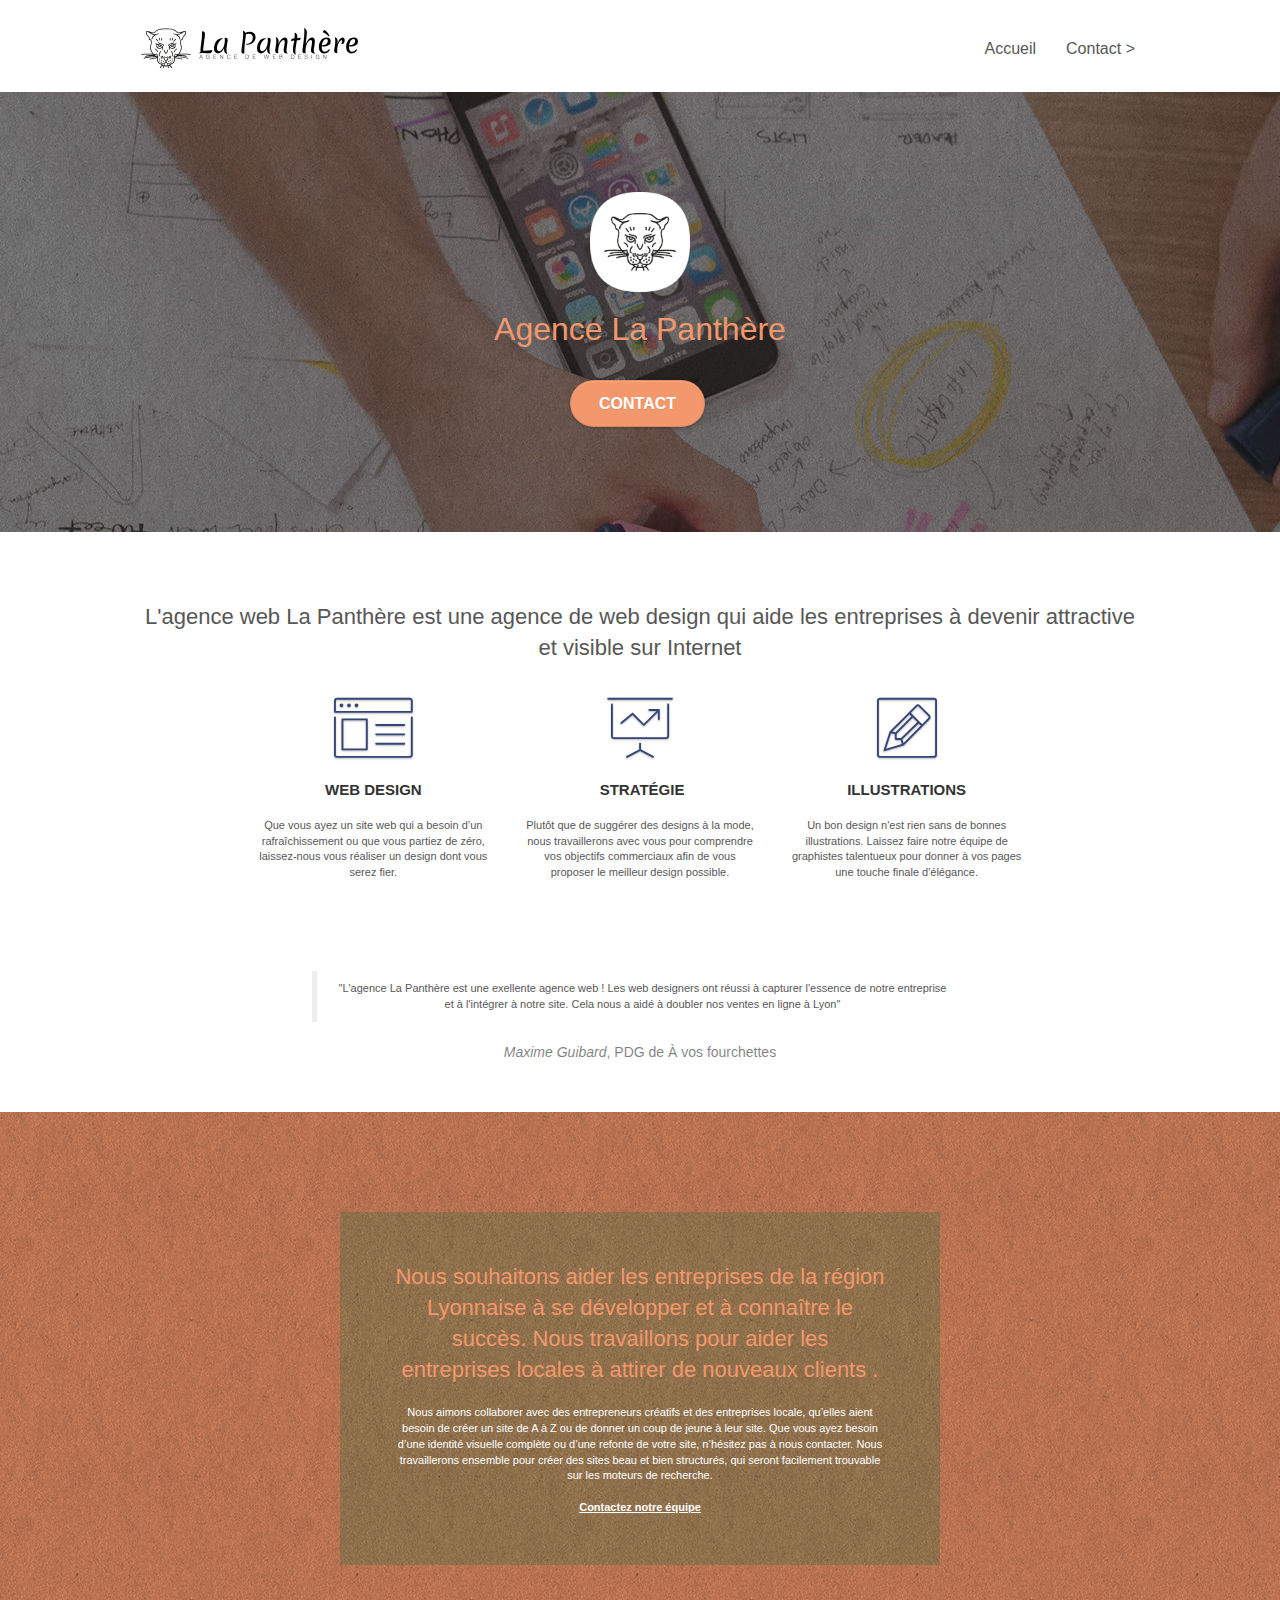
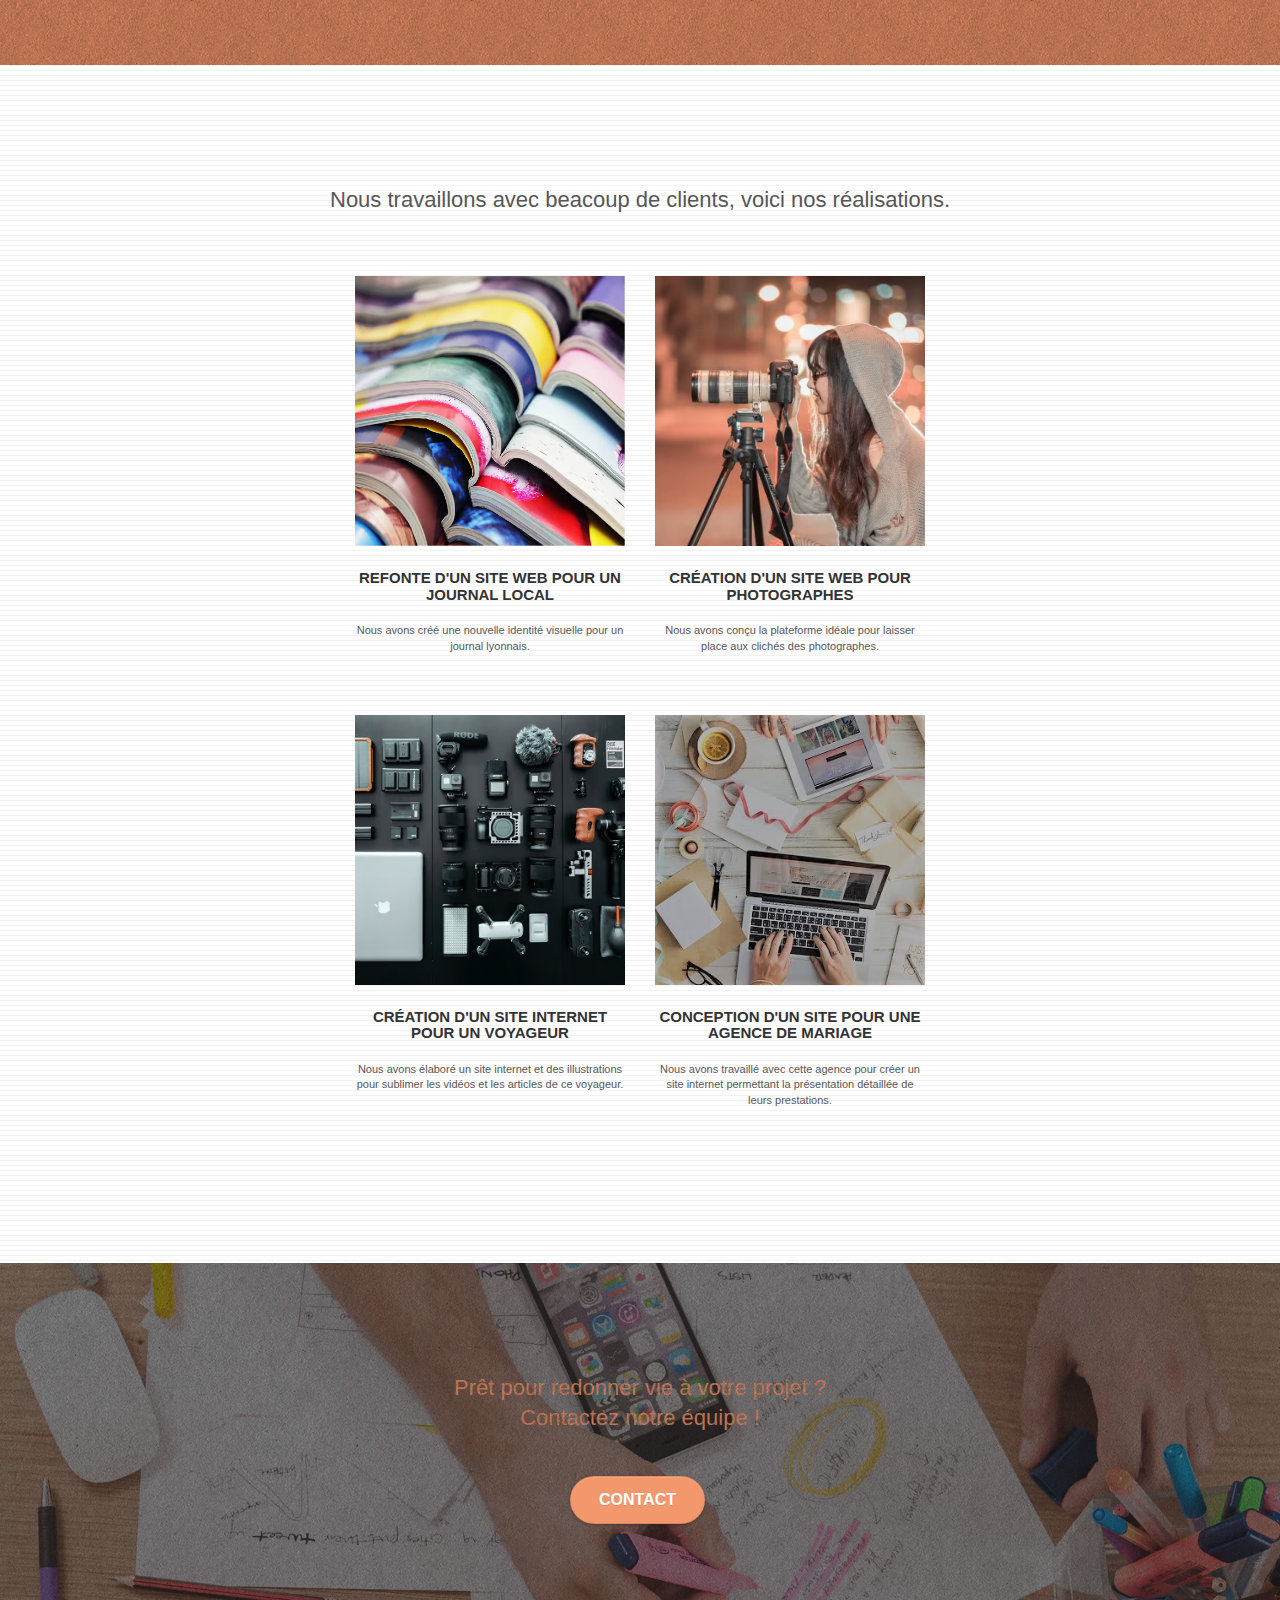
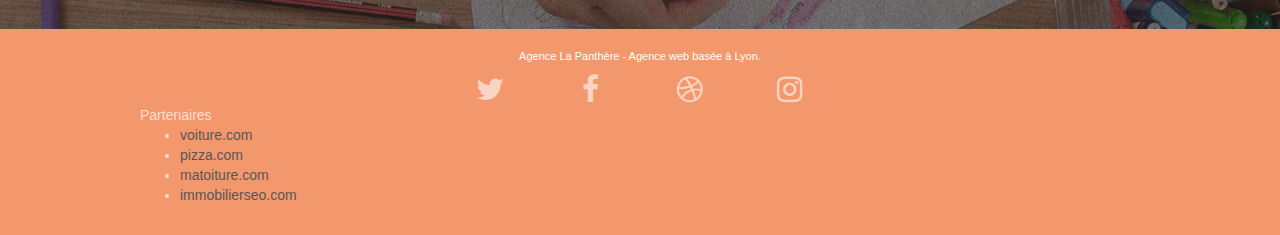
==== commit 11d2ef26: "Changement de nom de la page2 en contact, supression des liens inutiles dans le footer, et changemen" ====
--- a/index.html
+++ b/index.html
@@ -3,8 +3,7 @@
 
 <head>
 	<meta charset="utf-8">
-	<meta name="keywords"
-		content="seo, google, site web, site internet, agence design paris, agence design, agence design,agence design,agence design,agence design,agence design,agence design,agence design,agence design">
+	<meta name="keywords" content="agence design paris, agence design">
 	<meta name="description" content="Une description pertinentes">
 	<meta name="viewport" content="width=device-width, initial-scale=1.0, viewport-fit=cover">
 	<link rel="shortcut icon" type="image/png" href="favicon.avif">
@@ -55,7 +54,7 @@
 							<li>
 							</li>
 							<li>
-								<a href="page2.html">page2 &gt;</a>
+								<a href="contact.html">Contact &gt;</a>
 							</li>
 						</ul>
 					</div>
@@ -76,7 +75,7 @@
 							Agence La Panthère
 						</h1>
 						<div class="text-center">
-							<a href="page2.html" class="btn btn-lg btn-clean btn-rd cta-hero btn-atomic-tangerine"
+							<a href="contact.html" class="btn btn-lg btn-clean btn-rd cta-hero btn-atomic-tangerine"
 								id="cta-hero">Contact</a>
 						</div>
 					</div>
@@ -172,7 +171,7 @@
 							ayez besoin d’une identité visuelle complète ou d’une refonte de votre site, n’hésitez pas à
 							nous contacter. Nous travaillerons ensemble pour créer des sites beau et bien structurés,
 							qui seront facilement trouvable sur les moteurs de recherche. <br><br><a
-								class="ltc-white bold-link" href="page2.html">Contactez notre équipe</a><br>
+								class="ltc-white bold-link" href="contact.html">Contactez notre équipe</a><br>
 						</p>
 					</div>
 				</div>
@@ -256,7 +255,7 @@
 						Prêt pour redonner vie à votre projet ?<br>Contactez notre équipe !
 					</h2>
 					<div class="col-sm-12 text-center">
-						<a href="page2.html"
+						<a href="contact.html"
 							class="btn btn-atomic-tangerine btn-clean btn-rd btn-lg cta-hero">Contact</a>
 					</div>
 				</div>
@@ -305,34 +304,6 @@
 									<li><a href="immobilierseo.com">immobilierseo.com</a></li>
 								</ul>
 							</div>
-							<div class="col-sm-4">
-								Annuaires liste 1
-								<ul>
-									<li><a href="annuaireagence.com">annuaireagence.com</a></li>
-									<li><a href="annuaireseo.com">annuaireseo.com</a></li>
-									<li><a href="annuairemarketing.com">annuairemarketing.com</a></li>
-									<li><a href="123seoture.com">123seo.com</a></li>
-									<li><a href="123site.com">123site.com</a></li>
-									<li><a href="annuairewordpress.com">annuairewordpress.com</a></li>
-									<li><a href="listeagence.com">listeagence.com</a></li>
-									<li><a href="meilleuresagencesparis.com">meilleuresagencesparis.com</a></li>
-									<li><a href="listeseo.com">listeseo.com</a></li>
-								</ul>
-							</div>
-							<div class="col-sm-4">
-								Annuaires liste 2
-								<ul>
-									<li><a href="betterseo.com">betterseo.com</a></li>
-									<li><a href="ameliorerseo.com">ameliorerseo.com</a></li>
-									<li><a href="seojuicelien.com">seojuicelien.com</a></li>
-									<li><a href="meilleursliens.com">meilleursliens.com</a></li>
-									<li><a href="liensagogo.com">liensagogo.com</a></li>
-									<li><a href="backlink.com">backlink.com</a></li>
-									<li><a href="linkjuiceannuaire.com">linkjuiceannuaire.com</a></li>
-									<li><a href="remontersurgoogle.com">remontersurgoogle.com</a></li>
-									<li><a href="vraiseofiable.com">vraiseofiable.com</a></li>
-								</ul>
-							</div>
 						</div>
 					</div>
 				</div>
--- a/style.css
+++ b/style.css
@@ -517,6 +517,7 @@
     bottom: 20px;
     right: 20px;
     opacity: 0;
+    visibility: hidden;
     z-index: 500;
     transition: all .3s ease-in-out;
 }
@@ -528,6 +529,7 @@
 .showScrollTop {
     font-size: 14px;
     opacity: 1;
+    visibility: unset;
 }
 
 a[data-lightbox] {
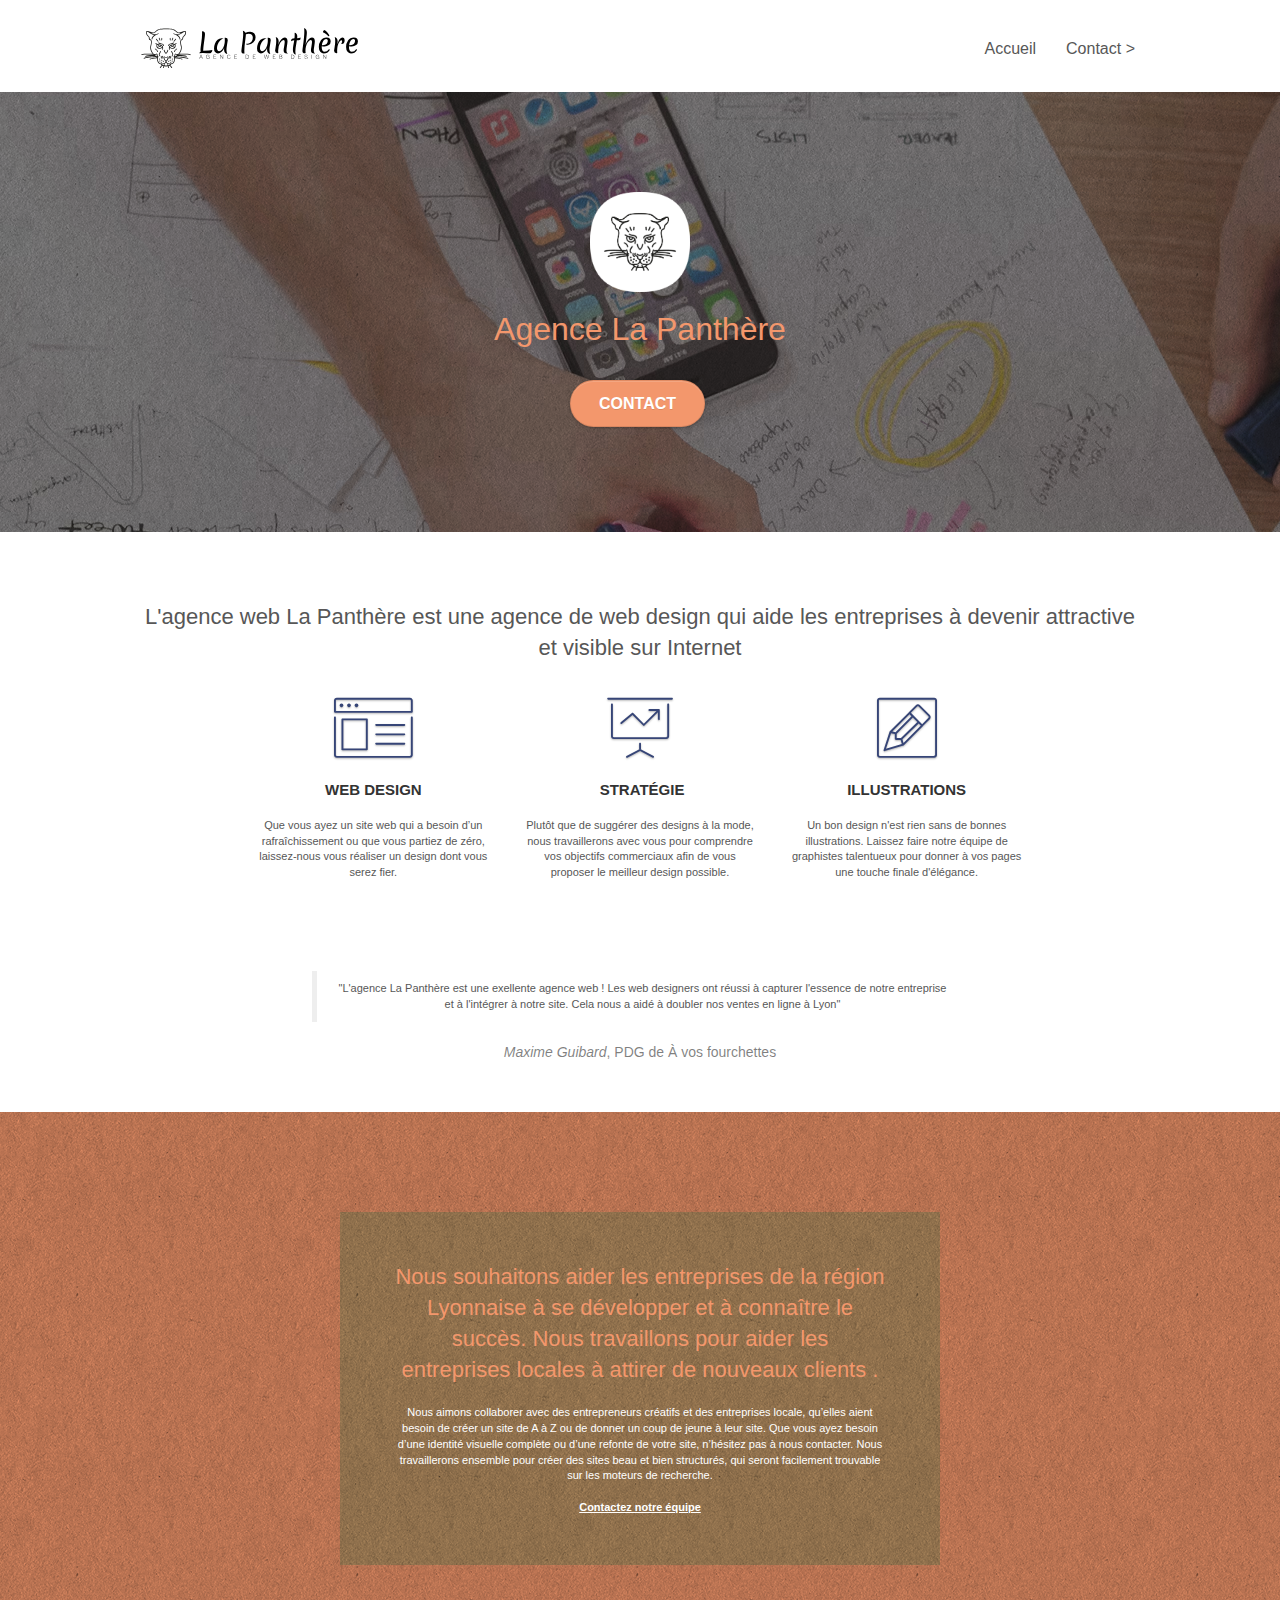
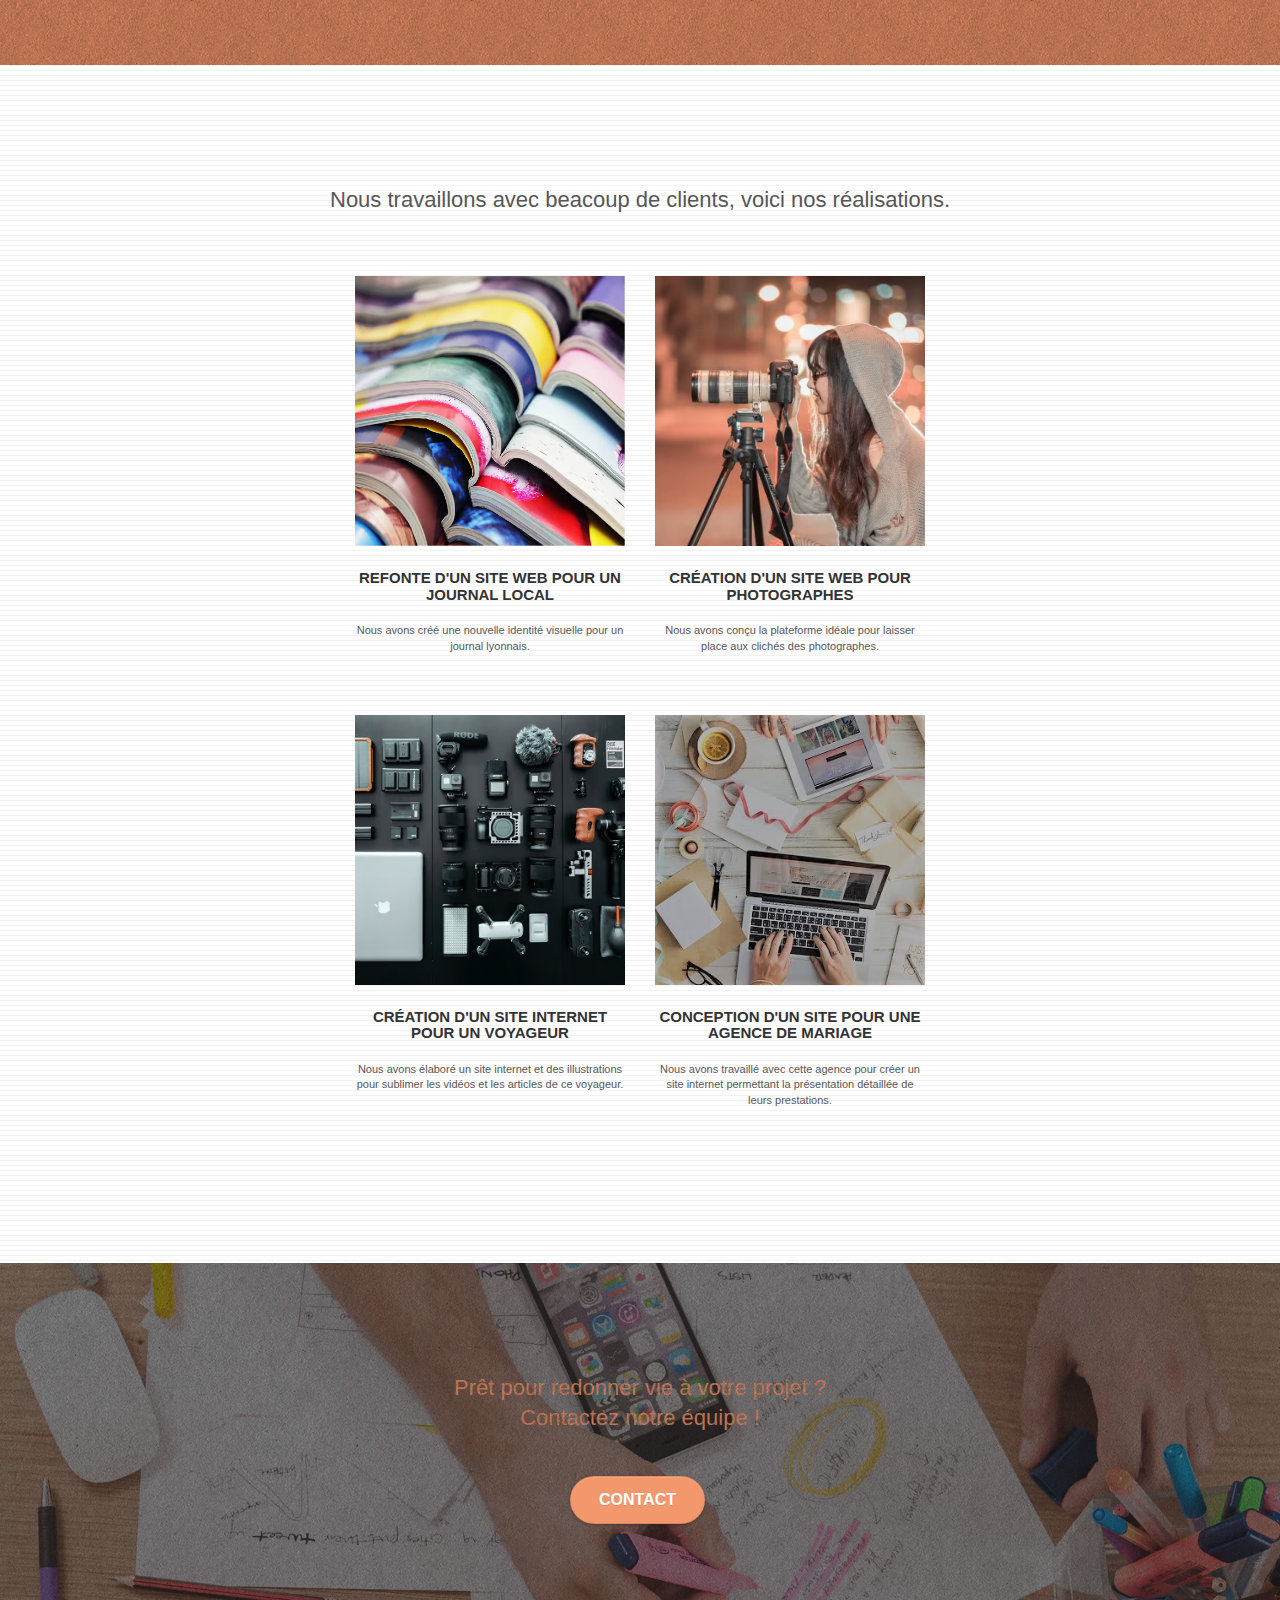
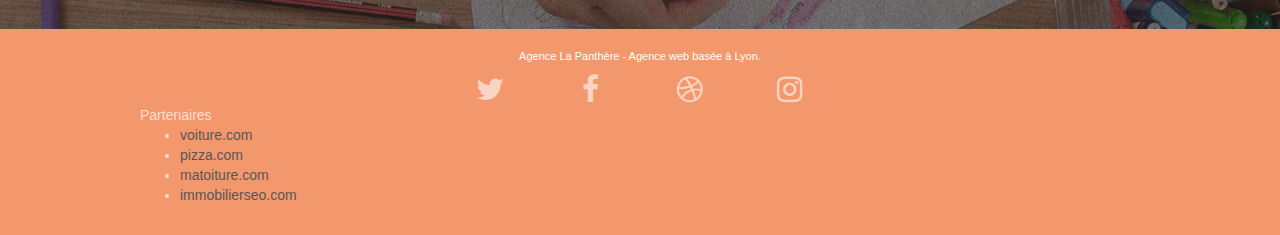
==== commit 0b524b9e: "Dernères modifications, passage à la version "remade"" ====
--- a/index.html
+++ b/index.html
@@ -6,7 +6,7 @@
 	<meta name="keywords" content="agence design paris, agence design">
 	<meta name="description" content="Une description pertinentes">
 	<meta name="viewport" content="width=device-width, initial-scale=1.0, viewport-fit=cover">
-	<link rel="shortcut icon" type="image/png" href="favicon.avif">
+	<link rel="shortcut icon" type="image/png" href="favicon.jpg">
 
 	<link rel="stylesheet" type="text/css" href="./css/bootstrap.css">
 	<link rel="stylesheet" type="text/css" href="style.css">
@@ -38,8 +38,10 @@
 
 				<nav class="navbar row">
 					<div class="navbar-header">
-						<a class="navbar-brand" href="index.html"><img src="img/agence-la-panthere-monochrome.svg"
-								alt="paris web design logo agence web meilleure agence" height="40" /></a>
+						<a class="navbar-brand" href="index.html">
+							<img src="img/agence-la-panthere-monochrome.svg"
+								alt="Logo de La Panthère, agence de web design" width="217" height="40" />
+						</a>
 						<button id="nav-toggle" type="button" class="ui-navbar-toggle navbar-toggle"
 							data-toggle="collapse" data-target=".navbar-1">
 							<span class="sr-only">Toggle navigation</span><span class="icon-bar"></span><span
@@ -69,8 +71,8 @@
 			<div class="container bloc-lg">
 				<div class="row tight-width-whitespace">
 					<div class="col-sm-12">
-						<img src="img/logo.png" class="center-block image-resize-mode" width="100"
-							alt="Agence La Panthère, agence web paris, création logo paris" />
+						<img src="img/logo.png" class="center-block image-resize-mode" width="100" height="100"
+							alt="Logo de l'agence de web designe La Panthère" />
 						<h1 class="text-center hero-bloc-text tc-white ">
 							Agence La Panthère
 						</h1>
@@ -155,7 +157,8 @@
 		<!-- bloc-2-services END -->
 
 		<!-- bloc-3-what-i-do -->
-		<div class="bloc tc-white bgc-atomic-tangerine bg-presentation d-bloc bloc-bg-texture texture-paper b-parallax"
+		<section
+			class="bloc tc-white bgc-atomic-tangerine bg-presentation d-bloc bloc-bg-texture texture-paper b-parallax"
 			id="bloc-3-what-i-do">
 			<div class="container bloc-lg">
 				<div class="row tight-width-whitespace black-background">
@@ -176,11 +179,11 @@
 					</div>
 				</div>
 			</div>
-		</div>
+		</section>
 		<!-- bloc-3-what-i-do END -->
 
 		<!-- bloc-4-portfolio -->
-		<div class="bloc bgc-white bg-lines-h2-bg bg-repeat l-bloc" id="bloc-4-portfolio">
+		<section class="bloc bgc-white bg-lines-h2-bg bg-repeat l-bloc" id="bloc-4-portfolio">
 			<div class="container bloc-lg">
 				<div class="row">
 					<div class="col-sm-12 text-center">
@@ -191,10 +194,10 @@
 				<div class="row tight-width-whitespace portfolio-row">
 					<div class="col-sm-6">
 						<a href="#" data-lightbox="img/1.avif" data-gallery-id="gallery-1"
-							data-caption="Refonte d'un site web pour un journal local" data-frame="snapshot-lb"><img
-								src="img/1.avif"
-								alt="paris web design logo agence web meilleure agence et refonte site web journal"
-								class="img-responsive portfolio-thumb" /></a>
+							data-caption="Refonte d'un site web pour un journal local" data-frame="snapshot-lb">
+							<img src="img/1.avif" alt="Plusieurs journaux" class="img-responsive portfolio-thumb"
+								width="270" height="270" />
+						</a>
 						<h3 class="mg-md text-center">
 							Refonte d'un site web pour un journal local
 						</h3>
@@ -204,9 +207,10 @@
 					</div>
 					<div class="col-sm-6">
 						<a href="#" data-lightbox="img/2.avif" data-gallery-id="gallery-1"
-							data-caption="Création d'un site web pour photographes" data-frame="snapshot-lb"><img
-								src="img/2.avif" class="img-responsive portfolio-thumb"
-								alt="paris web design logo agence web meilleure agence, Création d'un site web pour photographes" /></a>
+							data-caption="Création d'un site web pour photographes" data-frame="snapshot-lb">
+							<img src="img/2.avif" class="img-responsive portfolio-thumb"
+								alt="Photographe prenant une photo" width="270" height="270" />
+						</a>
 						<h3 class="mg-md text-center">
 							Création d'un site web pour photographes
 						</h3>
@@ -218,9 +222,11 @@
 				<div class="row tight-width-whitespace portfolio-row">
 					<div class="col-sm-6">
 						<a href="#" data-lightbox="img/3.avif" data-gallery-id="gallery-1"
-							data-caption="Création d'un site internet pour un voyageur" data-frame="snapshot-lb"><img
-								src="img/3.avif" class="img-responsive portfolio-thumb"
-								alt="paris web design logo agence web meilleure agence, Création d'un site web pour voyageur" /></a>
+							data-caption="Création d'un site internet pour un voyageur" data-frame="snapshot-lb">
+							<img src="img/3.avif" class="img-responsive portfolio-thumb"
+								alt="Plusieurs appareils électroniques disposés sur une table" width="270"
+								height="270" />
+						</a>
 						<h3 class="mg-md text-center">
 							Création d'un site internet pour un voyageur
 						</h3>
@@ -231,9 +237,10 @@
 					</div>
 					<div class="col-sm-6">
 						<a href="#" data-lightbox="img/4.avif" data-gallery-id="gallery-1"
-							data-caption="Conception d'un site pour une agence de mariage" data-frame="snapshot-lb"><img
-								src="img/4.avif" class="img-responsive portfolio-thumb"
-								alt="paris web design logo agence web meilleure agence, Création d'un site web pour agence de mariage" /></a>
+							data-caption="Conception d'un site pour une agence de mariage" data-frame="snapshot-lb">
+							<img src="img/4.avif" class="img-responsive portfolio-thumb"
+								alt="Personnes préparants un mariage" width="270" height="270" />
+						</a>
 						<h3 class="mg-md text-center">
 							Conception d'un site pour une agence de mariage
 						</h3>
@@ -244,11 +251,11 @@
 					</div>
 				</div>
 			</div>
-		</div>
+		</section>
 		<!-- bloc-4-portfolio END -->
 
 		<!-- bloc-5-cta -->
-		<div class="bloc bgc-dark-slate-blue bg-banniere d-bloc bloc-bg-texture texture-paper" id="bloc-5-cta">
+		<section class="bloc bgc-dark-slate-blue bg-banniere d-bloc bloc-bg-texture texture-paper" id="bloc-5-cta">
 			<div class="container bloc-lg">
 				<div class="row">
 					<h2 class="mg-md text-center tc-white">
@@ -260,7 +267,7 @@
 					</div>
 				</div>
 			</div>
-		</div>
+		</section>
 		<!-- bloc-5-cta END -->
 
 		<!-- Footer - bloc-8 -->
@@ -289,8 +296,9 @@
 							</div>
 							<div class="col-sm-3">
 								<div class="text-center">
-									<a class="social" href="index.html"><span
-											class="fa fa-instagram icon-md"></span></a>
+									<a class="social" href="index.html">
+										<span class="fa fa-instagram icon-md"></span>
+									</a>
 								</div>
 							</div>
 						</div>
--- a/css/et-line.css
+++ b/css/et-line.css
@@ -3,7 +3,8 @@
     src: url(../fonts/et-line.eot);
     src: url(../fonts/et-line.eot?#iefix) format('embedded-opentype'), url(../fonts/et-line.woff) format('woff'), url(../fonts/et-line.ttf) format('truetype'), url(../fonts/et-line.svg#et-line) format('svg');
     font-weight: 400;
-    font-style: normal
+    font-style: normal;
+    font-display: swap;
 }
 
 .et-icon-adjustments,
